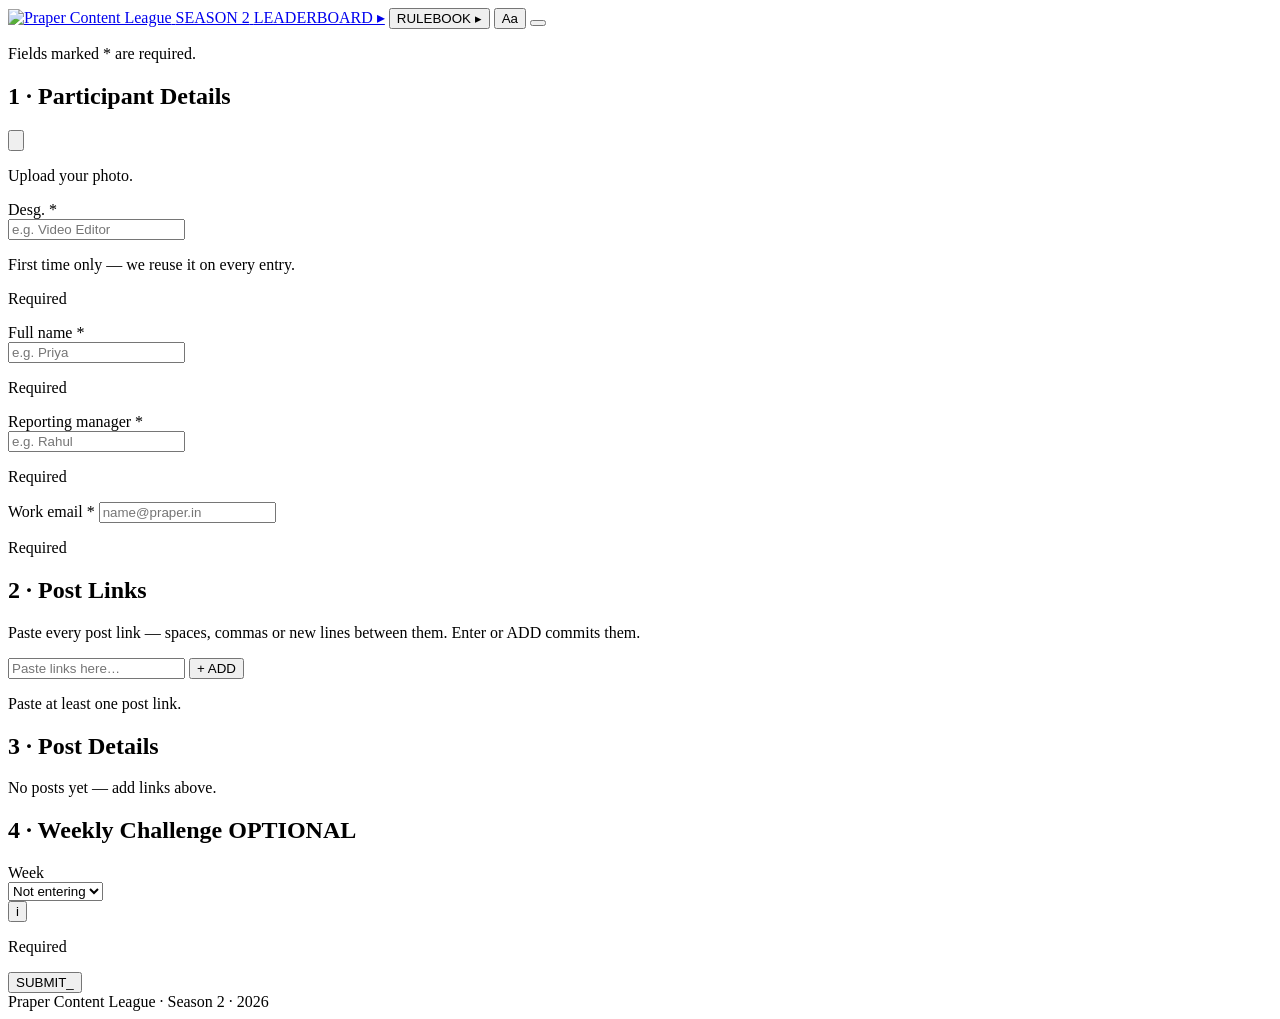
==== index.html @ bd3fcca6 "END-GAME REWIRE: flip back to the ORIGINAL project's deployment (AKfycbxdY0N…). Live probes settled " ====
<!DOCTYPE html>
<html lang="en" data-pcl-theme="light">
<head>
  <meta charset="UTF-8" />
  <meta name="viewport" content="width=device-width, initial-scale=1.0" />
  <title>Praper Content League — Entry Form</title>
  <link rel="icon" type="image/png" href="assets/brand/pcl-logo-web.png" />

  <!-- Apply saved/system theme + reading font BEFORE first paint (no flash) -->
  <script>
    (function () {
      try {
        var saved = localStorage.getItem("pcl_theme");
        var sysDark = window.matchMedia &&
          window.matchMedia("(prefers-color-scheme: dark)").matches;
        document.documentElement.setAttribute(
          "data-pcl-theme", saved || (sysDark ? "dark" : "light"));
        // "sf" = SF Pro / system sans (default) · "og" = the OG arcade faces
        // (Press Start 2P + Silkscreen headings, plain sans data). Legacy
        // stored values ("vt"/"px") map onto "og" so nobody loses their pick.
        var font = "sf";
        try {
          font = localStorage.getItem("pcl_font") || "sf";
          if (font !== "sf") font = "og";
        } catch (e) { /* ok */ }
        document.documentElement.setAttribute("data-pcl-font", font);
      } catch (e) { /* keep defaults */ }
    })();
  </script>

  <!-- PCL custom form engine — no form framework. js/app.js renders the
       chips, post rows and lightbox into this markup. -->
  <link rel="stylesheet" href="css/theme.css" />
</head>
<body>
  <!-- Arcade marquee: the PCL logo's native dark band, both themes.
       Minimal by design: logo (click = back to the form) + SEASON 2 tag
       right under it + the two portal links + the toggles. -->
  <div class="pcl-marquee">
    <header class="pcl-header">
      <a class="pcl-header-brand" href="#pclForm"
         aria-label="Praper Content League — back to the entry form"
         title="Back to the entry form">
        <img class="pcl-logo" src="assets/brand/pcl-logo-web.png"
             alt="Praper Content League" />
        <span class="pcl-season">SEASON 2</span>
      </a>
      <span class="pcl-board-links">
        <a class="pcl-board-link" href="leaderboard.html">LEADERBOARD &#9656;</a>
        <button type="button" class="pcl-board-link pcl-board-link--btn"
                id="pclRulebookBtn">RULEBOOK &#9656;</button>
      </span>
      <button id="pclFontToggle" class="pcl-toggle pcl-toggle--font" type="button"
              aria-label="Toggle OG arcade font" title="Toggle OG arcade font"
              aria-pressed="false">
        <span class="pcl-font-glyph" aria-hidden="true">Aa</span>
      </button>
      <button id="pclThemeToggle" class="pcl-toggle" type="button"
              aria-label="Toggle light / dark theme" title="Toggle theme">
        <span class="pcl-px-icon pcl-px-sun" aria-hidden="true"></span>
        <span class="pcl-px-icon pcl-px-moon" aria-hidden="true"></span>
      </button>
    </header>
  </div>

  <main class="pcl-main">
    <form id="pclForm" class="pcl-form" novalidate autocomplete="off">
      <p class="pcl-form-note">Fields marked <span class="pcl-req-star">*</span> are required.</p>

      <!-- EMPLOYEE SIGN-IN CARD REMOVED — the form is open: any
             @praper.in work email typed in Participant Details below ties
             the entry to its owner (the backend re-checks the domain).
             The dormant sign-in engine still lives in js/app.js; restore
             that section there to turn Google sign-in back on. -->

      <!-- 1 · PLAYER DETAILS — the photo is a circular avatar INLINE with the
             name fields, one row (mobile: avatar moves above them, centred).
             READY/alt text share one small caption line under the row. -->
      <section class="pcl-panel">
        <h2 class="pcl-panel-title">1 &middot; Participant Details</h2>
        <div class="pcl-playergrid">
          <div class="pcl-field pcl-photofield" data-field="playerPhoto">
            <button type="button" class="pcl-photo-tile" id="photoBtn"
                    aria-label="Upload your player photo"
                    title="Upload your player photo">
              <span class="pcl-px-folder" id="photoFolderIcon" aria-hidden="true"
              ><svg class="pcl-folder-ico" viewBox="0 0 16 13" shape-rendering="crispEdges"
                    role="img" aria-hidden="true">
                <rect x="1" y="0" width="6" height="2" fill="#e8a200"/>
                <rect x="1" y="2" width="14" height="10" fill="#f5b81e"/>
                <rect x="1" y="2" width="14" height="1" fill="#ffd76b"/>
                <polygon points="4,5 15,5 13,11 2,11" fill="#fffdf6"/>
                <polygon points="2,5 16,5 13.5,12 0,12" fill="#ffd042"/>
                <polygon points="2,5 16,5 15.7,6.2 2.3,6.2" fill="#ffe28a"/>
              </svg></span>
              <span class="pcl-photothumb" id="photoThumb" hidden>
                <img id="photoThumbImg" alt="Player photo" />
              </span>
            </button>
            <span class="pcl-vbadge-slot" id="photoVerifyBadge" hidden
                  aria-live="polite"></span>
            <button type="button" class="pcl-expand" id="photoExpand" hidden
                    aria-label="Expand photo" title="Expand photo">
              <svg viewBox="0 0 16 16" aria-hidden="true" fill="none"
                   stroke="currentColor" stroke-width="2" stroke-linecap="round">
                <circle cx="6.8" cy="6.8" r="4.2"/>
                <line x1="10.2" y1="10.2" x2="14" y2="14"/>
              </svg>
            </button>
            <p class="pcl-err" id="photoErr">Upload your photo.</p>
          </div>
          <div class="pcl-field" data-field="playerDesig">
            <label class="pcl-label" for="playerDesig">Desg. <span class="pcl-req-star">*</span></label>
            <div class="pcl-acwrap">
              <input class="pcl-input" id="playerDesig" name="playerDesig"
                     type="text" placeholder="e.g. Video Editor" autocomplete="off"
                     role="combobox" aria-expanded="false"
                     aria-autocomplete="list" aria-controls="desigAc" />
              <div class="pcl-ac" id="desigAc" role="listbox" hidden></div>
            </div>
            <p class="pcl-hint pcl-desig-hint">First time only — we reuse it on every entry.</p>
            <p class="pcl-err">Required</p>
          </div>
          <div class="pcl-field" data-field="fullName">
            <label class="pcl-label" for="fullName">Full name <span class="pcl-req-star">*</span></label>
            <div class="pcl-namewrap" id="nameWrap">
              <span class="pcl-desig-capsule" id="desigCapsule" hidden></span>
              <input class="pcl-input pcl-nameinput" id="fullName" name="fullName"
                     type="text" placeholder="e.g. Priya" />
            </div>
            <p class="pcl-err">Required</p>
          </div>
          <p class="pcl-namehint" id="pclNameHint" hidden></p>
          <div class="pcl-field" data-field="reportingManager">
            <label class="pcl-label" for="reportingManager">Reporting manager <span class="pcl-req-star">*</span></label>
            <div class="pcl-acwrap">
              <input class="pcl-input" id="reportingManager" name="reportingManager"
                     type="text" placeholder="e.g. Rahul" autocomplete="off"
                     role="combobox" aria-expanded="false"
                     aria-autocomplete="list" aria-controls="managerAc" />
              <div class="pcl-ac" id="managerAc" role="listbox" hidden></div>
            </div>
            <p class="pcl-err">Required</p>
          </div>
          <div class="pcl-field" data-field="playerEmail">
            <label class="pcl-label" for="playerEmail">Work email <span class="pcl-req-star">*</span></label>
            <input class="pcl-input" id="playerEmail" name="playerEmail"
                   type="email" placeholder="name@praper.in" autocomplete="email"
                   spellcheck="false" />
            <p class="pcl-err">Required</p>
          </div>
          <p class="pcl-photo-caption"><span class="pcl-photostate" id="photoState"
              hidden></span><span class="pcl-photo-alt" id="photoAlt" hidden></span></p>
        </div>
      </section>

      <!-- 2 · POST LINKS — paste many, they become chips -->
      <section class="pcl-panel">
        <h2 class="pcl-panel-title">2 &middot; Post Links</h2>
        <p class="pcl-hint">Paste every post link — spaces, commas or new lines between them. Enter or ADD commits them.</p>
        <div class="pcl-field" data-field="postLinks">
          <div class="pcl-chipbox" id="chipBox">
            <span class="pcl-chips" id="chipList"></span>
            <input id="linkInput" class="pcl-chipinput" type="text"
                   placeholder="Paste links here…"
                   aria-label="Paste post links, separated by spaces, commas or new lines" />
            <button type="button" id="addLinksBtn" class="pcl-addbtn">+ ADD</button>
          </div>
          <p class="pcl-err" id="linksErr">Paste at least one post link.</p>
        </div>
      </section>

      <!-- 3 · POST DETAILS — one row per link · EDIT / VIEW modes -->
      <section class="pcl-panel">
        <div class="pcl-details-head">
          <h2 class="pcl-panel-title">3 &middot; Post Details</h2>
          <span class="pcl-count" id="postCount" hidden>0 POSTS</span>
          <div class="pcl-viewtoggle" id="viewToggle" hidden>
            <button type="button" class="pcl-vbtn is-active" data-mode="edit">EDIT</button>
            <button type="button" class="pcl-vbtn" data-mode="view">VIEW</button>
          </div>
        </div>
        <div id="postRows"></div>
        <p class="pcl-empty" id="postEmpty">No posts yet — add links above.</p>
      </section>

      <!-- 4 · WEEKLY CHALLENGE (optional) -->
      <section class="pcl-panel">
        <h2 class="pcl-panel-title">4 &middot; Weekly Challenge <span class="pcl-opt">OPTIONAL</span></h2>
        <div class="pcl-field" data-field="challengeWeek">
          <label class="pcl-label" for="challengeWeek">Week</label>
          <div class="pcl-weekrow">
            <div class="pcl-selectwrap">
              <select class="pcl-input pcl-select" id="challengeWeek">
                <option value="">Not entering</option>
              </select>
              <span class="pcl-chevron" aria-hidden="true"></span>
            </div>
            <button type="button" class="pcl-infobtn" id="weekInfoBtn"
                    aria-label="About the weekly challenges"
                    title="About the weekly challenges">i</button>
          </div>
          <p class="pcl-err">Required</p>
        </div>
        <div class="pcl-field" data-field="challengeUrl" hidden>
          <label class="pcl-label" for="challengeUrl">Challenge link</label>
          <input class="pcl-input" id="challengeUrl" type="text" placeholder="https://…" />
          <p class="pcl-err">Enter a valid link.</p>
        </div>
        <div class="pcl-field" data-field="additionalNotes" hidden>
          <label class="pcl-label" for="additionalNotes">Notes</label>
          <textarea class="pcl-input pcl-textarea" id="additionalNotes"
                    rows="2" placeholder="Optional…"></textarea>
        </div>
      </section>

      <!-- submit -->
      <div class="pcl-submitbar">
        <button type="submit" id="pclSubmit" class="pcl-btn pcl-btn--primary">
          <span class="pcl-px-play" aria-hidden="true"></span>SUBMIT<span class="pcl-blink" aria-hidden="true">_</span>
        </button>
        <span class="pcl-savestate" id="pclSaveState" role="status" hidden></span>
      </div>
    </form>

    <!-- shown after a successful submission -->
    <div id="pclDone" class="pcl-done" hidden>
      <div class="pcl-done-stars" aria-hidden="true">&#9733;&#9733;&#9733;</div>
      <h3>ENTRY LOGGED!</h3>
      <p class="pcl-done-sub">Points Queued</p>
      <div class="pcl-done-note">Thanks, participant — your entry is in the
        ledger and your points are queued for verification. See you next time!
        Keep creating.</div>
    </div>
  </main>

  <footer class="pcl-footer">
    Praper Content League &middot; Season 2 &middot; <span id="pclDate">2026</span>
  </footer>

  <!-- floating screenshot viewer (EDIT/VIEW photo buttons open this) -->
  <div class="pcl-lightbox" id="pclLightbox" hidden role="dialog" aria-modal="true"
       aria-label="Screenshot preview">
    <div class="pcl-lb-back" data-act="close"></div>
    <figure class="pcl-lb-card">
      <button type="button" class="pcl-lb-nav pcl-lb-prev" data-act="prev">
        <span class="pcl-px-arr pcl-px-arr--left" aria-hidden="true"></span>PREV
      </button>
      <div class="pcl-lb-stage">
        <img id="pclLbImg" class="pcl-lb-img" alt="Analytics screenshot" />
        <p class="pcl-lb-line" id="pclLbLine"></p>
        <div class="pcl-lb-strip" id="pclLbStrip"></div>
      </div>
      <button type="button" class="pcl-lb-nav pcl-lb-next" data-act="next">
        NEXT<span class="pcl-px-arr" aria-hidden="true"></span>
      </button>
      <button type="button" class="pcl-lb-close" data-act="close" aria-label="Close preview">
        <span class="pcl-px-x" aria-hidden="true"></span>
      </button>
    </figure>
  </div>

  <!-- shared screenshot picker (per-post buttons target it) -->
  <input type="file" id="shotInput" hidden />
  <!-- player photo picker -->
  <input type="file" id="photoInput" hidden />

  <!-- generic themed modal (weekly challenge info + rulebook) -->
  <div class="pcl-modal" id="pclModal" hidden role="dialog" aria-modal="true"
       aria-label="Information">
    <div class="pcl-lb-back" data-act="close"></div>
    <div class="pcl-modal-card">
      <button type="button" class="pcl-lb-close" data-act="close" aria-label="Close">
        <span class="pcl-px-x" aria-hidden="true"></span>
      </button>
      <div class="pcl-modal-body" id="pclModalBody"></div>
    </div>
  </div>

  <!-- photo cropper — square frame, drag to position, zoom to fit -->
  <div class="pcl-modal pcl-crop" id="pclCrop" hidden role="dialog" aria-modal="true"
       aria-label="Crop your photo">
    <div class="pcl-lb-back" data-act="cancel"></div>
    <div class="pcl-crop-card">
      <button type="button" class="pcl-lb-close" data-act="cancel" aria-label="Close">
        <span class="pcl-px-x" aria-hidden="true"></span>
      </button>
      <h3 class="pcl-modal-title">CROP YOUR PHOTO</h3>
      <p class="pcl-modal-sub">Drag to position · zoom to frame your face</p>
      <div class="pcl-crop-stage" id="cropStage">
        <canvas id="cropCanvas" width="640" height="640"></canvas>
      </div>
      <div class="pcl-crop-tools">
        <button type="button" class="pcl-abtn" data-act="zoomout"
                aria-label="Zoom out">&minus;</button>
        <input type="range" id="cropZoom" class="pcl-crop-zoom" min="100" max="400"
               value="100" aria-label="Zoom" />
        <button type="button" class="pcl-abtn" data-act="zoomin"
                aria-label="Zoom in">+</button>
      </div>
      <div class="pcl-crop-actions">
        <button type="button" class="pcl-abtn" data-act="cancel">CANCEL</button>
        <button type="button" class="pcl-btn pcl-btn--primary" data-act="apply">
          <span class="pcl-px-play" aria-hidden="true"></span>CROP &amp; USE
        </button>
      </div>
    </div>
  </div>

  <script src="js/gas-endpoint.js?v=20261026b"></script>
  <script src="js/app.js"></script>
</body>
</html>
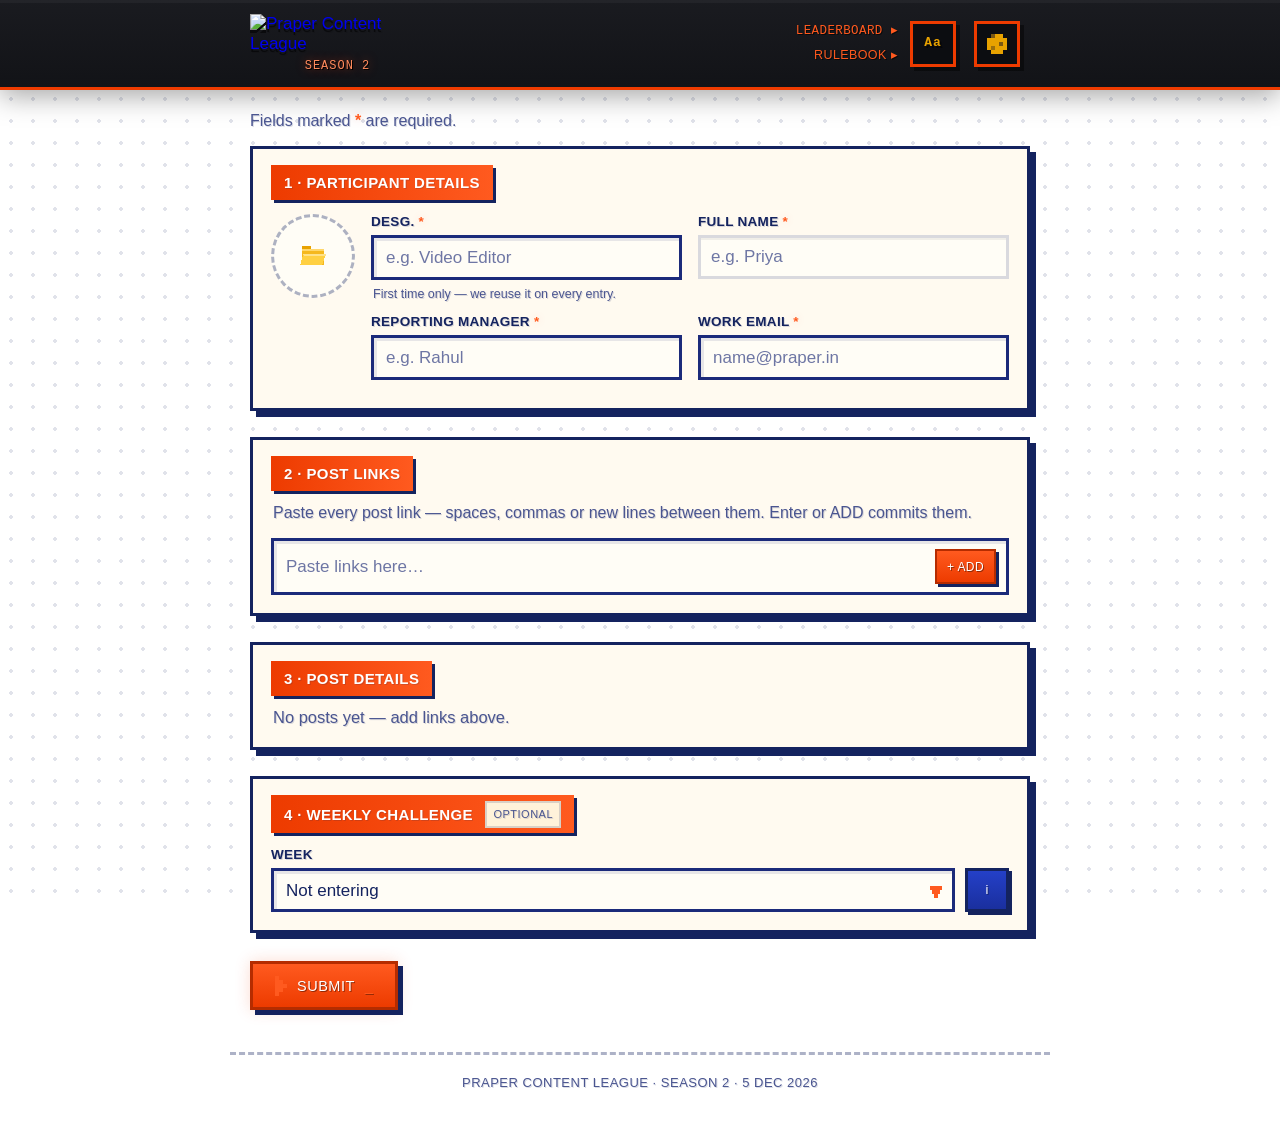
==== commit e712b58a: "Round 37: default weekly deadline moves Mon 11:00 → Tue 18:00 IST + the Control Room can reopen any " ====
--- a/index.html
+++ b/index.html
@@ -307,7 +307,7 @@
     </div>
   </div>
 
-  <script src="js/gas-endpoint.js?v=20261026b"></script>
+  <script src="js/gas-endpoint.js?v=20261027c"></script>
   <script src="js/app.js"></script>
 </body>
 </html>
--- a/css/theme.css
+++ b/css/theme.css
@@ -0,0 +1,2667 @@
+/* ============================================================================
+   PCL PIXEL ARCADE THEME — "PRAPER CONTENT LEAGUE: SUBMISSION TERMINAL"
+   ----------------------------------------------------------------------------
+   Direction (per user): no cover image, no soft/kiddish look. A full PIXEL
+   design system around the PCL brand DNA:
+     · Orange  #ed3b00  (leaderboard bars)        → primary / glow
+     · Deep royal-blue family (logo blue banner,
+       leaderboard background)                    → backgrounds
+     · Pixel fonts: Press Start 2P (arcade display),
+       Silkscreen (titles/labels), Pixelify Sans (body)
+     · Pixelated inputs, buttons, chips, icons
+       (square corners, hard offset shadows, stepped glyphs)
+     · Dark mode  = "MIDNIGHT ARCADE"  (royal-blue night + neon orange glow)
+     · Light mode = "SUNSET CABINET"   (warm cream + royal navy, no bland white)
+   Theme switch: <html data-pcl-theme="light|dark"> (see js/app.js).
+
+   The form UI is PCL-custom (no form framework): panels, retro-well inputs,
+   link chips, post rows (EDIT/VIEW), screenshot lightbox. Error model per
+   spec: missing field → red border + shadow + small "Required" below, back
+   to navy the moment data is entered. Link errors → red chips with the
+   reason on hover (amber `.is-status` reserved for the future link-liveness
+   check).
+   ========================================================================== */
+
+/* ---- Pixel fonts (vendored) ------------------------------------------------ */
+@font-face {
+  font-family: "Press Start 2P";
+  font-style: normal;
+  font-weight: 400;
+  font-display: swap;
+  src: url("../fonts/press-start-2p-400.woff2") format("woff2");
+}
+@font-face {
+  font-family: "Pixelify Sans";
+  font-style: normal;
+  font-weight: 400 700; /* variable font */
+  font-display: swap;
+  src: url("../fonts/pixelify-sans-var.woff2") format("woff2");
+}
+@font-face {
+  font-family: "Silkscreen";
+  font-style: normal;
+  font-weight: 400;
+  font-display: swap;
+  src: url("../fonts/silkscreen-400.woff2") format("woff2");
+}
+@font-face {
+  font-family: "Silkscreen";
+  font-style: normal;
+  font-weight: 700;
+  font-display: swap;
+  src: url("../fonts/silkscreen-700.woff2") format("woff2");
+}
+@font-face {
+  font-family: "VT323";
+  font-style: normal;
+  font-weight: 400;
+  font-display: swap;
+  src: url("../fonts/VT323-Regular.ttf") format("truetype");
+}
+
+/* ---- Brand tokens: LIGHT — "SUNSET CABINET" -------------------------------- */
+:root,
+html[data-pcl-theme="light"] {
+  --pcl-font-display: var(--pcl-font-sans);
+  --pcl-font-title: var(--pcl-font-sans);
+  --pcl-font-body: var(--pcl-font-sans);
+
+  --pcl-bg-1: #fff3dc;
+  --pcl-bg-2: #ffe7bd;
+  --pcl-dot: rgba(20, 35, 95, 0.13);
+  --pcl-orb-1: rgba(237, 59, 0, 0.13);
+  --pcl-orb-2: rgba(36, 64, 200, 0.10);
+
+  /* header band: deep royal indigo — same family as the panel borders and
+     hard shadows (#14235f), so it complements the cream body + orange bars
+     instead of cutting them with a pure black stripe */
+  --pcl-marquee-bg: #1a1b20;
+  --pcl-marquee-bg-2: #121317;
+  --pcl-marquee-deep: #0c0d11;
+  --pcl-marquee-text: #c9cdd8;
+  --pcl-marquee-accent: #ff8a5c;
+
+  --pcl-surface: #fffaf0;
+  --pcl-surface-2: #fff2da;
+  --pcl-surface-3: #ffe6bd;
+  --pcl-input-bg: #fffdf6;
+
+  --pcl-text: #14235f;          /* leaderboard royal navy */
+  --pcl-muted: #4a5590;         /* readable grey-navy on cream */
+  --pcl-primary: #ed3b00;       /* PCL orange (user spec) */
+  --pcl-primary-hi: #ff5a1f;
+  --pcl-primary-deep: #b52c00;
+  --pcl-secondary: #2440c8;     /* royal blue */
+  --pcl-cyan: #0d9dd6;
+  --pcl-gold: #e8a200;
+  --pcl-on-primary: #ffffff;
+
+  --pcl-input-border: #1b2a7a;  /* hard navy borders, light mode */
+  --pcl-panel-border: #14235f;
+  --pcl-line: rgba(20, 35, 95, 0.35);
+  --pcl-line-soft: rgba(20, 35, 95, 0.16);
+
+  --pcl-hard: #14235f;          /* hard offset shadow color */
+  --pcl-glow: rgba(237, 59, 0, 0.35);
+  --pcl-glow-soft: rgba(237, 59, 0, 0.18);
+  --pcl-focus-ring: rgba(237, 59, 0, 0.30);
+  --pcl-inset: rgba(20, 35, 95, 0.10);
+  --pcl-error: #d81b4e;
+  --pcl-error-soft: rgba(216, 27, 78, 0.40);
+  --pcl-status: #b97900;        /* reserved: link-liveness warnings */
+  --pcl-scan: transparent;      /* no scanlines in light mode */
+
+  color-scheme: light;
+}
+
+/* ---- Brand tokens: DARK — "MIDNIGHT ARCADE" -------------------------------- */
+html[data-pcl-theme="dark"] {
+  --pcl-bg-1: #04052e;
+  --pcl-bg-2: #0a0f56;
+  --pcl-bg-3: #130b45;
+  --pcl-dot: rgba(96, 116, 255, 0.16);
+  --pcl-orb-1: rgba(237, 59, 0, 0.17);
+  --pcl-orb-2: rgba(59, 110, 255, 0.20);
+
+  --pcl-marquee-bg: #131418;
+  --pcl-marquee-bg-2: #0b0c0f;
+  --pcl-marquee-deep: #060709;
+  --pcl-marquee-text: #c9cdd8;
+  --pcl-marquee-accent: #ff8a5c;
+
+  --pcl-surface: #0e1348;
+  --pcl-surface-2: #131a5e;
+  --pcl-surface-3: #182170;
+  --pcl-input-bg: #0a0f3e;
+
+  --pcl-text: #eef0ff;
+  --pcl-muted: #c9cfff;         /* bright periwinkle — readable at night */
+  --pcl-primary: #ed3b00;
+  --pcl-primary-hi: #ff5a1f;
+  --pcl-primary-deep: #8f2400;
+  --pcl-secondary: #4d74ff;
+  --pcl-cyan: #35d6ff;
+  --pcl-gold: #ffd21e;
+  --pcl-on-primary: #ffffff;
+
+  --pcl-input-border: #33409f;
+  --pcl-panel-border: #2a35a8;
+  --pcl-line: rgba(140, 155, 255, 0.38);
+  --pcl-line-soft: rgba(140, 155, 255, 0.18);
+
+  --pcl-hard: #02020d;
+  --pcl-glow: rgba(237, 59, 0, 0.50);
+  --pcl-glow-soft: rgba(237, 59, 0, 0.26);
+  --pcl-focus-ring: rgba(237, 59, 0, 0.38);
+  --pcl-inset: rgba(0, 0, 0, 0.32);
+  --pcl-error: #ff4d6f;
+  --pcl-error-soft: rgba(255, 77, 111, 0.42);
+  --pcl-status: #ffd21e;
+  --pcl-scan: transparent;      /* no scanlines: banded lines read as
+                                   background seams/repeats on dark gradients */
+
+  color-scheme: dark;
+}
+
+/* ---- Reading-font toggle (html[data-pcl-font]) ----------------------------
+   "sf" = SF Pro everywhere — the DEFAULT on all three portals (form,
+          leaderboard, Control Room), titles and headers included. SF Pro is
+          Apple-licensed, so the stack hands off gracefully: real SF Pro on
+          Apple devices, Segoe UI / Roboto (its visual siblings) elsewhere.
+          Zero download, always crisp.
+   "og" = the OG arcade faces — Press Start 2P (display) + Silkscreen
+          (titles/labels), ONE Aa tap away on every portal. Numbers, body
+          copy and other hard-to-read metrics keep the simple basic sans
+          (per spec: pixel identity on the skeleton, readability on data).
+   Set BEFORE first paint by the inline head script (localStorage
+   "pcl_font"; legacy "vt"/"px" values map onto "og"). */
+:root {
+  --pcl-font-sans: -apple-system, BlinkMacSystemFont, "SF Pro Text",
+    "SF Pro Display", "Segoe UI", Roboto, "Helvetica Neue", Arial, sans-serif;
+}
+:root,
+html[data-pcl-font="sf"] {
+  --pcl-font-display: var(--pcl-font-sans);
+  --pcl-font-title: var(--pcl-font-sans);
+  --pcl-font-body: var(--pcl-font-sans);
+}
+html[data-pcl-font="og"] {
+  --pcl-font-display: "Press Start 2P", "Silkscreen", monospace;
+  --pcl-font-title: "Silkscreen", "Press Start 2P", monospace;
+  --pcl-font-body: var(--pcl-font-sans);
+}
+/* SF Pro reading mode: a step THICKER than the pixel faces needed — weight
+   500 on copy + a small SOLID drop shadow so the crisp sans sits inside the
+   pixel design (the og faces keep their own ink and shadows). */
+:root { --pcl-sf-shadow: rgba(20, 35, 95, 0.16); }
+html[data-pcl-theme="dark"] { --pcl-sf-shadow: rgba(2, 4, 20, 0.55); }
+body {
+  font-weight: 500;
+  text-shadow: 1px 1px 0 var(--pcl-sf-shadow);
+}
+.pcl-input,
+.pcl-chipinput { font-weight: 500; }
+.pcl-input::placeholder,
+.pcl-chipinput::placeholder { font-weight: 400; }
+
+/* ---- Page shell ------------------------------------------------------------- */
+* { box-sizing: border-box; }
+
+/* author display values must never resurrect [hidden] elements
+   (e.g. .pcl-viewtoggle is display:flex but starts hidden) */
+[hidden] { display: none !important; }
+
+/* NOTE: html must NOT get a fixed height (e.g. height:100%). The body's
+   background propagates to the document canvas and positions against the
+   HTML box — a 100%-tall html made every gradient layer TILE once per
+   viewport height, showing seam lines + repeated glow orbs (visible in
+   dark mode, invisible in light). Auto height → one seamless painting. */
+html { height: auto; }
+
+body {
+  margin: 0;
+  min-height: 100vh;
+  display: flex;
+  flex-direction: column;
+  font-family: var(--pcl-font-body);
+  font-size: 17px;
+  color: var(--pcl-text);
+  background-color: var(--pcl-bg-3);   /* seamless continuation past gradient */
+  background:
+    radial-gradient(1000px 480px at 12% -6%, var(--pcl-orb-1), transparent 62%),
+    radial-gradient(900px 520px at 96% 30%, var(--pcl-orb-2), transparent 60%),
+    linear-gradient(180deg, var(--pcl-bg-1) 0%, var(--pcl-bg-2) 58%, var(--pcl-bg-3) 100%);
+  background-repeat: no-repeat;
+  transition: background 0.25s steps(4), color 0.25s steps(4);
+}
+
+/* pixel-dot grid + CRT scanlines, fixed layer */
+body::before {
+  content: "";
+  position: fixed;
+  inset: 0;
+  z-index: 0;
+  pointer-events: none;
+  background-image:
+    radial-gradient(circle, var(--pcl-dot) 1.6px, transparent 1.8px),
+    repeating-linear-gradient(0deg, var(--pcl-scan) 0 1px, transparent 1px 4px);
+  background-size: 22px 22px, auto;
+}
+
+::selection { background: var(--pcl-primary); color: #fff; }
+
+/* pixel scrollbar (WebKit) */
+::-webkit-scrollbar { width: 12px; height: 12px; }
+::-webkit-scrollbar-track { background: var(--pcl-surface-3); }
+::-webkit-scrollbar-thumb {
+  background: var(--pcl-primary);
+  border: 3px solid var(--pcl-surface-3);
+}
+::-webkit-scrollbar-thumb:hover { background: var(--pcl-primary-hi); }
+
+.pcl-marquee,
+.pcl-header,
+.pcl-main,
+.pcl-footer { position: relative; z-index: 1; }
+
+/* ---- Arcade marquee header (neutral graphite band on BOTH themes) --------
+   The user rejected the royal-indigo band (and pure black was only "a little
+   better"): this is a near-black graphite with an orange edge — the logo's
+   native band stays intact and the orange border carries the brand. */
+.pcl-marquee {
+  background: linear-gradient(180deg, var(--pcl-marquee-bg), var(--pcl-marquee-bg-2));
+  border-bottom: 3px solid var(--pcl-primary);
+  box-shadow:
+    0 3px 0 rgba(255, 255, 255, 0.04) inset,
+    0 6px 26px rgba(0, 0, 0, 0.35);
+}
+
+.pcl-header {
+  max-width: 820px;
+  margin: 0 auto;
+  padding: 14px 20px;
+  display: flex;
+  align-items: center;
+  gap: 18px;
+}
+
+/* the brand is a LINK on every portal: click the logo → back to the form */
+.pcl-header-brand {
+  flex: 0 0 auto;
+  display: flex;
+  flex-direction: column;
+  align-items: center;
+  gap: 5px;
+  text-decoration: none;
+}
+
+.pcl-logo {
+  display: block;
+  width: 172px;
+  height: auto;
+  image-rendering: auto; /* grunge brand art — keep smooth, it sits in the marquee */
+  filter: drop-shadow(0 3px 0 rgba(0, 0, 0, 0.55));
+  flex: 0 0 auto;
+}
+
+/* SEASON 2 — a tiny stylish tag RIGHT BELOW the logo (user spec: 7–8px,
+   a face that fits the pixel logo). Silkscreen is the logo's own family. */
+.pcl-season {
+  font-family: "Silkscreen", "Press Start 2P", monospace;
+  font-size: 7.5px;
+  letter-spacing: 3px;
+  text-indent: 3px;           /* optically re-centres the letter-spaced caps */
+  color: #ff8a5c;
+  text-shadow: 1px 1px 0 #000, 0 0 10px rgba(237, 59, 0, 0.55);
+  margin: 0;
+  white-space: nowrap;
+  transition: color 0.12s steps(2);
+}
+.pcl-header-brand:hover .pcl-season { color: #fff; }
+
+.pcl-marquee-divider {
+  width: 3px;
+  align-self: stretch;
+  background: var(--pcl-primary);
+  box-shadow: 3px 0 0 rgba(255, 90, 31, 0.35);
+  flex: 0 0 auto;
+}
+
+.pcl-header-text { flex: 1; min-width: 0; }
+
+/* SEASON 2 tag is styled above (under the logo). The old kicker/insert
+   rows are gone from the header — the marquee is deliberately minimal. */
+.pcl-header-text .pcl-kicker,
+.pcl-header-text .pcl-insert,
+.pcl-header-text { font-size: inherit; }
+.pcl-header-text { flex: 1; min-width: 0; }
+
+/* pixel "insert" play glyph — points RIGHT (▶), towards the entry drop */
+.pcl-px-play {
+  position: relative;
+  width: 12px;
+  height: 12px;
+  flex: 0 0 auto;
+}
+.pcl-px-play::before {
+  content: "";
+  position: absolute;
+  left: 8px;
+  top: 4px;
+  width: 4px;
+  height: 4px;
+  background: var(--pcl-primary-hi);
+  box-shadow:
+    -8px -8px 0 var(--pcl-primary-hi),
+    -8px -4px 0 var(--pcl-primary-hi),
+    -8px 0 0 var(--pcl-primary-hi),
+    -8px 4px 0 var(--pcl-primary-hi),
+    -8px 8px 0 var(--pcl-primary-hi),
+    -4px -4px 0 var(--pcl-primary-hi),
+    -4px 0 0 var(--pcl-primary-hi),
+    -4px 4px 0 var(--pcl-primary-hi),
+    0 0 0 var(--pcl-primary-hi);
+}
+
+/* blinking "continue" cursor */
+.pcl-blink {
+  color: var(--pcl-primary-hi);
+  animation: pclBlink 1.1s steps(1) infinite;
+}
+@keyframes pclBlink {
+  0%, 55% { opacity: 1; }
+  56%, 100% { opacity: 0; }
+}
+
+/* pixel theme toggle — kept a step inside the header edge so the right
+   side doesn't read as congested against the marquee border */
+.pcl-toggle {
+  flex: 0 0 auto;
+  margin-right: 10px;
+  width: 46px;
+  height: 46px;
+  display: grid;
+  place-items: center;
+  cursor: pointer;
+  border: 3px solid var(--pcl-primary);
+  background: var(--pcl-marquee-deep);
+  color: var(--pcl-gold);
+  box-shadow: 4px 4px 0 rgba(0, 0, 0, 0.45);
+  transition: transform 0.06s steps(2), box-shadow 0.06s steps(2);
+}
+.pcl-toggle:hover {
+  transform: translate(-1px, -1px);
+  box-shadow: 5px 5px 0 rgba(0, 0, 0, 0.65), 0 0 14px var(--pcl-glow);
+}
+.pcl-toggle:active {
+  transform: translate(3px, 3px);
+  box-shadow: 1px 1px 0 rgba(0, 0, 0, 0.65);
+}
+.pcl-toggle:focus-visible {
+  outline: 2px solid var(--pcl-cyan);
+  outline-offset: 2px;
+}
+
+.pcl-px-icon { position: relative; width: 20px; height: 20px; }
+.pcl-px-icon::before {
+  content: "";
+  position: absolute;
+  width: 4px;
+  height: 4px;
+  background: currentColor;
+}
+
+/* pixel sun: 3x3 core + rays */
+.pcl-px-sun::before {
+  left: 8px; top: 8px;
+  box-shadow:
+    -4px 0 0 currentColor, 4px 0 0 currentColor, 0 -4px 0 currentColor,
+    0 4px 0 currentColor,
+    -8px -8px 0 currentColor, 8px -8px 0 currentColor,
+    -8px 8px 0 currentColor, 8px 8px 0 currentColor,
+    0 -8px 0 currentColor, 0 8px 0 currentColor,
+    -8px 0 0 currentColor, 8px 0 0 currentColor;
+}
+
+/* pixel moon: FULL round disc with craters */
+.pcl-px-moon::before {
+  left: 8px; top: 8px;
+  box-shadow:
+    -4px -8px 0 currentColor, 0 -8px 0 currentColor, 4px -8px 0 currentColor,
+    -8px -4px 0 currentColor, -4px -4px 0 currentColor, 0 -4px 0 currentColor,
+    4px -4px 0 currentColor, 8px -4px 0 currentColor,
+    -8px 0 0 currentColor, -4px 0 0 currentColor, 4px 0 0 currentColor,
+    8px 0 0 currentColor,
+    -8px 4px 0 currentColor, -4px 4px 0 currentColor, 0 4px 0 currentColor,
+    4px 4px 0 currentColor, 8px 4px 0 currentColor,
+    -4px 8px 0 currentColor, 0 8px 0 currentColor, 4px 8px 0 currentColor;
+}
+.pcl-px-moon::after {
+  content: "";
+  position: absolute;
+  left: 4px; top: 0;
+  width: 4px;
+  height: 4px;
+  background: rgba(16, 16, 36, 0.5);
+  box-shadow:
+    8px 8px 0 rgba(16, 16, 36, 0.5),
+    0 12px 0 rgba(16, 16, 36, 0.35);
+}
+
+.pcl-toggle .pcl-px-sun { display: none; }
+.pcl-toggle .pcl-px-moon { display: block; }
+html[data-pcl-theme="dark"] .pcl-toggle .pcl-px-sun { display: block; }
+html[data-pcl-theme="dark"] .pcl-toggle .pcl-px-moon { display: none; }
+
+/* ---- Main stage -------------------------------------------------------------- */
+.pcl-main {
+  flex: 1;
+  width: 100%;
+  max-width: 820px;
+  margin: 0 auto;
+  padding: 22px 20px 34px;
+}
+
+/* ---- Footer ------------------------------------------------------------------- */
+.pcl-footer {
+  max-width: 820px;
+  width: 100%;
+  margin: 0 auto;
+  padding: 16px 20px 28px;
+  font-family: var(--pcl-font-title);
+  font-weight: 400;
+  font-size: 12px;
+  letter-spacing: 1.6px;
+  line-height: 1.9;
+  color: var(--pcl-muted);
+  text-align: center;
+  text-transform: uppercase;
+  border-top: 3px dashed var(--pcl-line);
+}
+
+/* ============================================================================
+   FORM — panels, fields, inputs
+   ========================================================================== */
+.pcl-form-note {
+  font-family: var(--pcl-font-body);
+  font-size: 16px;
+  color: var(--pcl-muted);
+  margin: 0 0 16px;
+}
+
+.pcl-panel {
+  background: var(--pcl-surface);
+  border: 3px solid var(--pcl-panel-border);
+  box-shadow: 6px 6px 0 var(--pcl-hard);
+  padding: 16px 18px 18px;
+  margin: 0 0 26px;
+}
+
+/* panel title as an ORANGE BAR (leaderboard DNA) */
+.pcl-panel-title {
+  display: inline-block;
+  background: linear-gradient(90deg, var(--pcl-primary) 0%, var(--pcl-primary-hi) 100%);
+  color: #fff;
+  font-family: var(--pcl-font-title);
+  font-weight: 700;
+  font-size: 13.5px;
+  letter-spacing: 1px;
+  text-transform: uppercase;
+  line-height: 1.6;
+  padding: 6px 13px 5px;
+  box-shadow: 3px 3px 0 var(--pcl-hard);
+  margin: 0 0 14px;
+}
+
+.pcl-opt {
+  display: inline-block;
+  vertical-align: 2px;
+  margin-left: 8px;
+  font-family: var(--pcl-font-title);
+  font-weight: 400;
+  font-size: 9px;
+  letter-spacing: 1.2px;
+  color: var(--pcl-muted);
+  background: var(--pcl-surface-2);
+  border: 2px solid var(--pcl-line-soft);
+  padding: 3px 6px 2px;
+}
+
+.pcl-hint {
+  font-size: 16px;
+  line-height: 1.55;
+  color: var(--pcl-muted);
+  margin: -4px 2px 12px;
+}
+
+.pcl-grid2 {
+  display: grid;
+  grid-template-columns: 1fr 1fr;
+  gap: 14px;
+}
+
+/* ---- Fields ---------------------------------------------------------------- */
+.pcl-field { min-width: 0; }
+
+.pcl-label {
+  display: block;
+  font-family: var(--pcl-font-title);
+  font-weight: 700;
+  font-size: 12px;
+  letter-spacing: 1px;
+  text-transform: uppercase;
+  color: var(--pcl-text);
+  margin: 0 0 6px;
+}
+
+/* retro well — navy border, inset shade, orange focus glow */
+.pcl-input {
+  display: block;
+  width: 100%;
+  background: var(--pcl-input-bg);
+  border: 3px solid var(--pcl-input-border);
+  border-radius: 0;
+  box-shadow: inset 3px 3px 0 var(--pcl-inset);
+  color: var(--pcl-text);
+  font-family: var(--pcl-font-body);
+  font-size: 17px;
+  padding: 10px 12px 9px;
+  caret-color: var(--pcl-primary);
+  transition: border-color 0.1s steps(2), box-shadow 0.1s steps(2);
+}
+.pcl-input::placeholder {
+  color: var(--pcl-muted);
+  opacity: 0.8;
+}
+.pcl-input:hover { border-color: var(--pcl-primary); }
+.pcl-input:focus {
+  outline: none;
+  border-color: var(--pcl-primary);
+  box-shadow:
+    inset 3px 3px 0 var(--pcl-inset),
+    0 0 0 2px var(--pcl-focus-ring),
+    0 0 14px var(--pcl-glow);
+}
+.pcl-textarea { min-height: 64px; resize: vertical; line-height: 1.5; }
+
+/* select keeps the pixel well + a stepped chevron */
+.pcl-selectwrap { position: relative; }
+.pcl-select {
+  appearance: none;
+  -webkit-appearance: none;
+  padding-right: 38px;
+}
+.pcl-chevron {
+  position: absolute;
+  right: 13px;
+  top: 50%;
+  width: 12px;
+  height: 12px;
+  transform: translateY(-4px);
+  pointer-events: none;
+}
+.pcl-chevron::after {
+  content: "";
+  position: absolute;
+  left: 0;
+  top: 0;
+  width: 4px;
+  height: 4px;
+  background: var(--pcl-primary-hi);
+  box-shadow:
+    4px 0 0 var(--pcl-primary-hi), 8px 0 0 var(--pcl-primary-hi),
+    2px 4px 0 var(--pcl-primary-hi), 6px 4px 0 var(--pcl-primary-hi),
+    4px 8px 0 var(--pcl-primary-hi);
+}
+
+/* ---- Error model ------------------------------------------------------------
+   Missing required input → red border + red shadow + small "Required" under
+   the field; the moment data is entered the navy well returns. */
+.pcl-err {
+  display: none;
+  font-family: var(--pcl-font-title);
+  font-weight: 700;
+  font-size: 11px;
+  letter-spacing: 0.8px;
+  color: var(--pcl-error);
+  margin: 5px 2px 0;
+}
+.pcl-field.is-error .pcl-err,
+.pcl-cell.is-error .pcl-err { display: block; }
+
+/* ---- Auto-count tags (OCR / YouTube) ----------------------------------------
+   The form reads the number itself: YouTube via the official Data API key,
+   screenshots via client-side Tesseract. Tags are machine → human, so they
+   always stay in the readable sans stack (never the OG arcade font). */
+.pcl-sug {
+  display: block;
+  min-height: 0;
+  margin: 4px 2px 0;
+  font-family: var(--pcl-font-sans);
+}
+.pcl-sug:empty { display: none; }
+.pcl-sugtag,
+.pcl-sugchip {
+  display: inline-block;
+  font-family: var(--pcl-font-sans);
+  font-weight: 700;
+  font-size: 10px;
+  line-height: 1;
+  letter-spacing: 0.7px;
+  padding: 4px 7px;
+  border-radius: 4px;
+}
+.pcl-sugtag.is-auto {              /* solid read auto-filled the field */
+  color: #ffffff;
+  background: #1d9e57;             /* the same green as the verified ticks */
+  box-shadow: 2px 2px 0 rgba(20, 35, 95, 0.25);
+}
+.pcl-sugtag.is-ok {                /* typed value agrees with the machine */
+  color: #12633a;
+  background: rgba(29, 158, 87, 0.14);
+  border: 1px solid rgba(29, 158, 87, 0.55);
+}
+.pcl-sugtag.is-work {              /* Tesseract is on it */
+  color: var(--pcl-muted);
+  border: 1px dashed var(--pcl-line);
+  animation: pcl-sug-pulse 1.1s ease-in-out infinite;
+}
+.pcl-sugtag.is-warn {              /* OCR lib blocked / crashed — type it */
+  color: var(--pcl-status);
+  border: 1px dashed var(--pcl-status);
+}
+@keyframes pcl-sug-pulse {
+  0%, 100% { opacity: 1; }
+  50% { opacity: 0.45; }
+}
+.pcl-sugchip {                     /* tap to adopt the machine-read number */
+  cursor: pointer;
+  color: #ffffff;
+  background: var(--pcl-primary);
+  border: 2px solid var(--pcl-primary-deep);
+  box-shadow: 3px 3px 0 rgba(20, 35, 95, 0.3);
+  transition: transform 0.08s ease, box-shadow 0.08s ease;
+}
+.pcl-sugchip:hover { background: var(--pcl-primary-hi); }
+.pcl-sugchip:active {
+  transform: translate(2px, 2px);
+  box-shadow: 1px 1px 0 rgba(20, 35, 95, 0.3);
+}
+html[data-pcl-theme="dark"] .pcl-sugtag.is-ok { color: #4ade9b; }
+html[data-pcl-theme="dark"] .pcl-sugtag.is-warn { color: #ffbf47; }
+html[data-pcl-theme="dark"] .pcl-sugchip { box-shadow: 3px 3px 0 rgba(0, 0, 0, 0.45); }
+.pcl-field.is-error .pcl-input {
+  border-color: var(--pcl-error);
+  box-shadow: 4px 4px 0 var(--pcl-error-soft), 0 0 12px var(--pcl-error-soft);
+}
+.pcl-field.is-error .pcl-input:focus {
+  box-shadow: 4px 4px 0 var(--pcl-error-soft), 0 0 14px var(--pcl-error-soft);
+}
+
+/* ============================================================================
+   POST LINKS — chip box
+   ========================================================================== */
+.pcl-chipbox {
+  display: flex;
+  flex-wrap: wrap;
+  align-items: center;
+  gap: 8px;
+  padding: 8px 10px;
+  min-height: 56px;
+  background: var(--pcl-input-bg);
+  border: 3px solid var(--pcl-input-border);
+  border-radius: 0;
+  box-shadow: inset 3px 3px 0 var(--pcl-inset);
+  transition: border-color 0.1s steps(2), box-shadow 0.1s steps(2);
+  cursor: text;
+}
+.pcl-chipbox:hover { border-color: var(--pcl-primary); }
+.pcl-chipbox:focus-within {
+  border-color: var(--pcl-primary);
+  box-shadow:
+    inset 3px 3px 0 var(--pcl-inset),
+    0 0 0 2px var(--pcl-focus-ring),
+    0 0 14px var(--pcl-glow);
+}
+.pcl-field.is-error .pcl-chipbox {
+  border-color: var(--pcl-error);
+  box-shadow: 4px 4px 0 var(--pcl-error-soft), 0 0 12px var(--pcl-error-soft);
+}
+
+.pcl-chips {
+  display: contents;   /* chips participate in the box's own wrap flow */
+}
+
+.pcl-chip {
+  position: relative;
+  display: inline-flex;
+  align-items: center;
+  gap: 6px;
+  max-width: 100%;
+  font-family: var(--pcl-font-title);
+  font-weight: 700;
+  font-size: 11px;
+  letter-spacing: 0.5px;
+  color: var(--pcl-text);
+  background: var(--pcl-surface-3);
+  border: 2px solid var(--pcl-input-border);
+  box-shadow: 2px 2px 0 var(--pcl-hard);
+  padding: 5px 6px 4px 9px;
+}
+.pcl-chip-label {
+  overflow: hidden;
+  text-overflow: ellipsis;
+  white-space: nowrap;
+  max-width: 200px;
+}
+.pcl-chip-x {
+  width: 14px;
+  height: 14px;
+  padding: 0;
+  border: none;
+  background: transparent;
+  cursor: pointer;
+  position: relative;
+  opacity: 0.45;
+  flex: 0 0 auto;
+}
+.pcl-chip-x::before {
+  content: "";
+  position: absolute;
+  left: 5px;
+  top: 5px;
+  width: 4px;
+  height: 4px;
+  background: currentColor;
+  box-shadow:
+    -3px -3px 0 currentColor, 3px 3px 0 currentColor,
+    -3px 3px 0 currentColor, 3px -3px 0 currentColor;
+}
+.pcl-chip-x:hover { opacity: 1; color: var(--pcl-error); }
+/* cross reveals on hover (desktop); always faintly visible on touch */
+@media (hover: hover) {
+  .pcl-chip .pcl-chip-x { opacity: 0; }
+  .pcl-chip:hover .pcl-chip-x,
+  .pcl-chip-x:focus-visible { opacity: 1; }
+}
+
+/* link error chip — red, reason on hover.
+   `.is-status` (amber) is reserved for the future link-liveness check. */
+.pcl-chip.is-error {
+  color: var(--pcl-error);
+  border-color: var(--pcl-error);
+  background: var(--pcl-surface);
+  box-shadow: 2px 2px 0 var(--pcl-error-soft);
+  cursor: pointer;      /* click the chip to jump into the broken part */
+}
+.pcl-chip.is-status {
+  color: var(--pcl-status);
+  border-color: var(--pcl-status);
+}
+/* the broken SEGMENT of the link, lit up inside the chip — clicking the chip
+   drops the link back into the input with exactly that part selected */
+.pcl-chip-bad {
+  background: var(--pcl-error);
+  color: #fff;
+  padding: 1px 3px 0;
+  text-decoration: underline;
+  text-underline-offset: 2px;
+}
+.pcl-chip.is-dup {
+  color: var(--pcl-status);
+  border-color: var(--pcl-status);
+  background: var(--pcl-surface);
+  box-shadow: 2px 2px 0 rgba(185, 121, 0, 0.35);
+  overflow: hidden;
+}
+.pcl-chip.is-dup .pcl-dupbar {
+  position: absolute;
+  left: 0;
+  bottom: 0;
+  height: 3px;
+  width: 100%;
+  background: var(--pcl-status);
+  animation: pclDupShrink 3s linear forwards;
+}
+@keyframes pclDupShrink { from { width: 100%; } to { width: 0%; } }
+.pcl-chip.is-dup.is-leaving {
+  opacity: 0;
+  transform: translateY(3px);
+  transition: opacity 0.18s steps(3), transform 0.18s steps(3);
+}
+.pcl-chip.is-error::after {
+  content: attr(data-reason);
+  position: absolute;
+  left: 0;
+  bottom: calc(100% + 9px);
+  z-index: 40;
+  width: max-content;
+  max-width: 260px;
+  background: #0b0b14;
+  color: #fff;
+  font-family: var(--pcl-font-body);
+  font-size: 13.5px;
+  font-weight: 400;
+  line-height: 1.4;
+  letter-spacing: 0.2px;
+  text-align: left;
+  padding: 7px 10px 6px;
+  border: 2px solid var(--pcl-error);
+  box-shadow: 3px 3px 0 rgba(0, 0, 0, 0.55);
+  opacity: 0;
+  transform: translateY(2px);
+  pointer-events: none;
+  transition: opacity 0.12s steps(2), transform 0.12s steps(2);
+}
+.pcl-chip.is-error:hover::after,
+.pcl-chip.is-error:focus-within::after {
+  opacity: 1;
+  transform: translateY(0);
+}
+
+.pcl-chipinput {
+  flex: 1 1 200px;
+  min-width: 160px;
+  background: transparent;
+  border: none;
+  color: var(--pcl-text);
+  font-family: var(--pcl-font-body);
+  font-size: 17px;
+  padding: 6px 2px;
+  caret-color: var(--pcl-primary);
+}
+.pcl-chipinput:focus { outline: none; }
+.pcl-chipinput::placeholder { color: var(--pcl-muted); opacity: 0.8; }
+
+/* manager autocomplete — pixel listbox hanging off the reporting-manager well */
+.pcl-acwrap { position: relative; min-width: 0; }
+.pcl-ac {
+  position: absolute;
+  top: calc(100% + 5px);
+  left: 0;
+  right: 0;
+  z-index: 70;
+  background: var(--pcl-surface);
+  border: 3px solid var(--pcl-input-border);
+  box-shadow: 4px 4px 0 var(--pcl-hard), 0 0 14px var(--pcl-glow-soft);
+  max-height: 238px;
+  overflow-y: auto;
+}
+.pcl-ac-opt {
+  display: block;
+  width: 100%;
+  text-align: left;
+  font-family: var(--pcl-font-body);
+  font-size: 16px;
+  color: var(--pcl-text);
+  background: none;
+  border: none;
+  border-bottom: 2px solid var(--pcl-line-soft);
+  padding: 9px 12px 8px;
+  cursor: pointer;
+}
+.pcl-ac-opt:last-child { border-bottom: none; }
+.pcl-ac-opt:hover,
+.pcl-ac-opt.is-sel { background: var(--pcl-surface-3); }
+.pcl-ac-opt b { color: var(--pcl-primary); }
+.pcl-ac-opt:focus-visible { outline: 2px solid var(--pcl-cyan); outline-offset: -2px; }
+.pcl-ac-none {
+  font-size: 14px;
+  color: var(--pcl-muted);
+  padding: 9px 12px;
+}
+
+/* small "+ ADD" committer */
+.pcl-addbtn {
+  flex: 0 0 auto;
+  font-family: var(--pcl-font-display);
+  font-size: 9px;
+  letter-spacing: 0.5px;
+  color: #fff;
+  text-shadow: 1px 1px 0 rgba(0, 0, 0, 0.4);
+  background: linear-gradient(180deg, var(--pcl-primary-hi), var(--pcl-primary));
+  border: 2px solid var(--pcl-primary-deep);
+  box-shadow: 3px 3px 0 var(--pcl-hard);
+  padding: 9px 10px 8px;
+  cursor: pointer;
+  transition: transform 0.06s steps(2), box-shadow 0.06s steps(2);
+}
+.pcl-addbtn:hover {
+  transform: translate(-1px, -1px);
+  box-shadow: 4px 4px 0 var(--pcl-hard), 0 0 12px var(--pcl-glow);
+}
+.pcl-addbtn:active {
+  transform: translate(2px, 2px);
+  box-shadow: 1px 1px 0 var(--pcl-hard);
+}
+.pcl-addbtn:focus-visible { outline: 2px solid var(--pcl-cyan); outline-offset: 2px; }
+
+/* ============================================================================
+   POST DETAILS — header (count + EDIT/VIEW), rows in both modes
+   ========================================================================== */
+.pcl-details-head {
+  display: flex;
+  flex-wrap: wrap;
+  align-items: center;
+  gap: 10px;
+  margin-bottom: 4px;
+}
+.pcl-details-head .pcl-panel-title { margin-bottom: 0; }
+
+.pcl-count {
+  font-family: var(--pcl-font-title);
+  font-weight: 700;
+  font-size: 11px;
+  letter-spacing: 1.2px;
+  color: var(--pcl-muted);
+  border: 2px dashed var(--pcl-line);
+  padding: 6px 9px 5px;
+}
+
+.pcl-viewtoggle { margin-left: auto; display: flex; gap: 6px; }
+.pcl-vbtn {
+  font-family: var(--pcl-font-title);
+  font-weight: 700;
+  font-size: 10px;
+  letter-spacing: 1px;
+  color: var(--pcl-muted);
+  background: var(--pcl-surface-2);
+  border: 2px solid var(--pcl-input-border);
+  box-shadow: 2px 2px 0 var(--pcl-hard);
+  padding: 7px 10px 6px;
+  cursor: pointer;
+  transition: background 0.1s steps(2), color 0.1s steps(2);
+}
+.pcl-vbtn:hover { background: var(--pcl-surface-3); color: var(--pcl-text); }
+.pcl-vbtn.is-active {
+  color: #fff;
+  text-shadow: 1px 1px 0 rgba(0, 0, 0, 0.4);
+  background: linear-gradient(180deg, var(--pcl-primary-hi), var(--pcl-primary));
+  border-color: var(--pcl-primary-deep);
+  box-shadow: 2px 2px 0 var(--pcl-hard), 0 0 10px var(--pcl-glow-soft);
+}
+.pcl-vbtn:focus-visible { outline: 2px solid var(--pcl-cyan); outline-offset: 2px; }
+
+.pcl-empty {
+  font-size: 16.5px;
+  color: var(--pcl-muted);
+  margin: 12px 2px 2px;
+}
+
+/* format badge — auto-detected from the link, multiplier included */
+.pcl-fmt {
+  flex: 0 0 auto;
+  font-family: var(--pcl-font-title);
+  font-weight: 700;
+  font-size: 10px;
+  letter-spacing: 0.6px;
+  color: var(--pcl-text);
+  background: var(--pcl-surface-3);
+  border: 2px solid var(--pcl-line-soft);
+  padding: 4px 7px 3px;
+  white-space: nowrap;
+}
+.pcl-fmt b { color: var(--pcl-primary-hi); font-weight: 700; }
+
+/* ---- EDIT mode: everything on ONE row ---------------------------------------
+   grid: # | link + badge | views | screenshot square | collab circle         */
+.pcl-post {
+  display: grid;
+  grid-template-columns: 30px minmax(0, 1fr) 176px 44px 44px;
+  gap: 8px 10px;
+  align-items: center;
+  padding: 10px 0 12px;
+  border-bottom: 2px dashed var(--pcl-line-soft);
+}
+.pcl-post:last-child { border-bottom: none; padding-bottom: 6px; }
+
+.pcl-post-num {
+  font-family: var(--pcl-font-display);
+  font-size: 11px;
+  color: var(--pcl-primary-hi);
+  text-shadow: 0 0 8px var(--pcl-glow-soft);
+}
+
+.pcl-post-main {
+  min-width: 0;
+  display: flex;
+  flex-wrap: wrap;
+  align-items: center;
+  gap: 6px 10px;
+}
+.pcl-post-link {
+  min-width: 0;
+  overflow: hidden;
+  text-overflow: ellipsis;
+  white-space: nowrap;
+  max-width: 100%;
+  font-size: 15.5px;
+  color: var(--pcl-secondary);
+  text-decoration: underline dotted;
+  text-underline-offset: 3px;
+}
+.pcl-post-link:hover { color: var(--pcl-primary); }
+
+.pcl-views { font-size: 15px; padding: 9px 10px 8px; }
+
+/* screenshot button — a compact SQUARE well that fits the row (no wide
+   rectangle): dashed + open-folder glyph when empty, solid orange + a
+   thumbnail filling the square once attached. Mobile expands it to a
+   full-width well with a text label (see the media queries below). */
+.pcl-shotbtn {
+  display: inline-flex;
+  align-items: center;
+  justify-content: center;
+  width: 44px;
+  height: 44px;
+  padding: 0;
+  color: var(--pcl-muted);
+  background: var(--pcl-surface-2);
+  border: 3px dashed var(--pcl-line);
+  cursor: pointer;
+  transition: border-color 0.1s steps(2), box-shadow 0.1s steps(2),
+              color 0.1s steps(2);
+}
+.pcl-shotbtn-label { display: none; }   /* desktop keeps the pure square */
+.pcl-shotbtn:hover { border-color: var(--pcl-primary); color: var(--pcl-text); }
+.pcl-shotbtn.is-set {
+  border-style: solid;
+  border-color: var(--pcl-primary);
+  color: var(--pcl-text);
+  background: var(--pcl-surface-3);
+  box-shadow: 3px 3px 0 var(--pcl-hard), 0 0 10px var(--pcl-glow-soft);
+}
+.pcl-shotbtn:focus-visible,
+.pcl-vshot:focus-visible { outline: 2px solid var(--pcl-cyan); outline-offset: 2px; }
+
+.pcl-shotbtn .pcl-thumb {
+  width: 100%;
+  height: 100%;
+  object-fit: cover;
+  border: 0;
+  flex: 0 0 auto;
+}
+
+/* pixel photo icon (camera frame + dot) */
+.pcl-px-photo {
+  position: relative;
+  width: 13px;
+  height: 11px;
+  border: 2px solid currentColor;
+  flex: 0 0 auto;
+}
+.pcl-px-photo::before {
+  content: "";
+  position: absolute;
+  left: -5px;
+  top: -4px;
+  width: 4px;
+  height: 2px;
+  background: currentColor;
+  box-shadow: 13px 0 0 currentColor;
+}
+.pcl-px-photo::after {
+  content: "";
+  position: absolute;
+  left: 3px;
+  top: 2px;
+  width: 3px;
+  height: 3px;
+  background: currentColor;
+}
+
+/* missing-screenshot error state (red well + "Required") */
+.pcl-cell.is-error .pcl-shotbtn {
+  border-color: var(--pcl-error);
+  color: var(--pcl-error);
+  box-shadow: 3px 3px 0 var(--pcl-error-soft);
+}
+
+/* ---- VIEW mode: compact confirmation rows ------------------------------------ */
+.pcl-vrow {
+  display: flex;
+  flex-wrap: wrap;
+  align-items: center;
+  gap: 8px 12px;
+  padding: 11px 2px 12px;
+  border-bottom: 2px dashed var(--pcl-line-soft);
+}
+.pcl-vrow:last-child { border-bottom: none; padding-bottom: 4px; }
+.pcl-vnum {
+  font-family: var(--pcl-font-display);
+  font-size: 10px;
+  color: var(--pcl-primary-hi);
+  text-shadow: 0 0 8px var(--pcl-glow-soft);
+  min-width: 22px;
+}
+.pcl-vlink {
+  flex: 1 1 200px;
+  min-width: 0;
+  overflow: hidden;
+  text-overflow: ellipsis;
+  white-space: nowrap;
+  font-size: 15.5px;
+  color: var(--pcl-secondary);
+  text-decoration: underline dotted;
+  text-underline-offset: 3px;
+}
+.pcl-vlink:hover { color: var(--pcl-primary); }
+.pcl-vshot {
+  flex: 0 0 auto;
+  display: inline-flex;
+  align-items: center;
+  gap: 7px;
+  font-family: var(--pcl-font-title);
+  font-weight: 700;
+  font-size: 10px;
+  letter-spacing: 0.8px;
+  color: var(--pcl-muted);
+  background: var(--pcl-surface-2);
+  border: 2px dashed var(--pcl-line);
+  padding: 8px 10px 7px;
+  cursor: pointer;
+}
+.pcl-vshot:hover { border-color: var(--pcl-primary); color: var(--pcl-text); }
+.pcl-vshot.is-set {
+  border-style: solid;
+  border-color: var(--pcl-primary);
+  color: var(--pcl-text);
+  background: var(--pcl-surface-3);
+  box-shadow: 2px 2px 0 var(--pcl-hard), 0 0 10px var(--pcl-glow-soft);
+}
+.pcl-vshot.is-missing { color: var(--pcl-error); border-color: var(--pcl-error); }
+
+/* ============================================================================
+   SUBMIT BAR
+   ========================================================================== */
+.pcl-submitbar {
+  display: flex;
+  flex-wrap: wrap;
+  align-items: center;
+  gap: 14px;
+  margin: 28px 0 8px;
+}
+.pcl-btn--primary {
+  display: inline-flex;
+  align-items: center;
+  gap: 10px;
+  font-family: var(--pcl-font-display);
+  font-size: 12px;
+  letter-spacing: 1px;
+  color: #fff;
+  text-shadow: 1px 1px 0 rgba(0, 0, 0, 0.4);
+  background: linear-gradient(180deg, var(--pcl-primary-hi), var(--pcl-primary));
+  border: 3px solid var(--pcl-primary-deep);
+  box-shadow: 5px 5px 0 var(--pcl-hard), 0 0 16px var(--pcl-glow-soft);
+  padding: 14px 22px 13px;
+  cursor: pointer;
+  transition: transform 0.06s steps(2), box-shadow 0.06s steps(2);
+}
+.pcl-btn--primary:hover {
+  transform: translate(-1px, -1px);
+  box-shadow: 6px 6px 0 var(--pcl-hard), 0 0 18px var(--pcl-glow);
+}
+.pcl-btn--primary:active {
+  transform: translate(3px, 3px);
+  box-shadow: 1px 1px 0 var(--pcl-hard);
+}
+.pcl-btn--primary:focus-visible { outline: 2px solid var(--pcl-cyan); outline-offset: 3px; }
+.pcl-btn--primary[disabled] { opacity: 0.6; cursor: wait; transform: none; }
+
+.pcl-savestate {
+  font-family: var(--pcl-font-title);
+  font-weight: 700;
+  font-size: 11px;
+  letter-spacing: 1px;
+  color: var(--pcl-muted);
+}
+.pcl-savestate.is-fail { color: var(--pcl-error); }
+
+/* ============================================================================
+   SCREENSHOT LIGHTBOX — floating window, centered; details line below the
+   image; thumbnail strip beside/below; PREV / NEXT arrows with text.
+   ========================================================================== */
+.pcl-lightbox {
+  position: fixed;
+  inset: 0;
+  z-index: 100;
+  display: flex;
+  align-items: center;
+  justify-content: center;
+  padding: 18px;
+}
+.pcl-lightbox[hidden] { display: none; }
+.pcl-lb-back {
+  position: absolute;
+  inset: 0;
+  background: rgba(3, 4, 24, 0.86);
+}
+.pcl-lb-card {
+  position: relative;
+  display: flex;
+  align-items: stretch;
+  gap: 12px;
+  margin: 0;
+  max-width: min(960px, 96vw);
+  max-height: 90vh;
+  background: var(--pcl-surface);
+  border: 3px solid var(--pcl-panel-border);
+  box-shadow: 8px 8px 0 var(--pcl-hard), 0 0 34px rgba(237, 59, 0, 0.25);
+  padding: 16px;
+}
+.pcl-lb-stage {
+  display: flex;
+  flex-direction: column;
+  align-items: center;
+  gap: 11px;
+  min-width: 0;
+  overflow: auto;
+}
+.pcl-lb-img {
+  display: block;
+  max-width: 100%;
+  max-height: 56vh;
+  object-fit: contain;
+  background: var(--pcl-input-bg);
+  border: 3px solid var(--pcl-input-border);
+  box-shadow: 4px 4px 0 var(--pcl-hard);
+}
+.pcl-lb-line {
+  margin: 0;
+  font-size: 15.5px;
+  line-height: 1.5;
+  color: var(--pcl-text);
+  text-align: center;
+}
+.pcl-lb-line a {
+  color: var(--pcl-secondary);
+  text-decoration: underline dotted;
+  text-underline-offset: 3px;
+}
+.pcl-lb-line b { color: var(--pcl-primary-hi); }
+.pcl-lb-strip {
+  display: flex;
+  gap: 8px;
+  max-width: 100%;
+  overflow-x: auto;
+  padding: 3px 2px;
+}
+.pcl-lb-thumb {
+  width: 68px;
+  height: 48px;
+  overflow: hidden;
+  object-fit: cover;
+  border: 2px solid var(--pcl-line-soft);
+  opacity: 0.72;
+  cursor: pointer;
+  padding: 0;
+  background: var(--pcl-input-bg);
+}
+.pcl-lb-thumb img {
+  display: block;
+  width: 100%;
+  height: 100%;
+  object-fit: cover;
+}
+.pcl-lb-thumb:hover { opacity: 1; }
+.pcl-lb-thumb.is-active {
+  border-color: var(--pcl-primary);
+  box-shadow: 0 0 10px var(--pcl-glow-soft);
+  opacity: 1;
+}
+
+.pcl-lb-nav {
+  align-self: center;
+  display: inline-flex;
+  align-items: center;
+  gap: 9px;
+  font-family: var(--pcl-font-title);
+  font-weight: 700;
+  font-size: 10px;
+  letter-spacing: 1px;
+  color: var(--pcl-text);
+  background: var(--pcl-surface-2);
+  border: 2px solid var(--pcl-input-border);
+  box-shadow: 3px 3px 0 var(--pcl-hard);
+  padding: 12px 12px 11px;
+  cursor: pointer;
+  flex: 0 0 auto;
+}
+.pcl-lb-nav:hover {
+  background: var(--pcl-surface-3);
+  box-shadow: 3px 3px 0 var(--pcl-hard), 0 0 12px var(--pcl-glow-soft);
+}
+.pcl-lb-nav:focus-visible { outline: 2px solid var(--pcl-cyan); outline-offset: 2px; }
+
+/* pixel arrows: right-pointing by default; PREV mirrors */
+.pcl-px-arr {
+  position: relative;
+  width: 12px;
+  height: 12px;
+  flex: 0 0 auto;
+}
+.pcl-px-arr::before {
+  content: "";
+  position: absolute;
+  left: 8px;
+  top: 4px;
+  width: 4px;
+  height: 4px;
+  background: var(--pcl-primary-hi);
+  box-shadow:
+    -8px -8px 0 var(--pcl-primary-hi), -8px -4px 0 var(--pcl-primary-hi),
+    -8px 0 0 var(--pcl-primary-hi), -8px 4px 0 var(--pcl-primary-hi),
+    -8px 8px 0 var(--pcl-primary-hi), -4px -4px 0 var(--pcl-primary-hi),
+    -4px 0 0 var(--pcl-primary-hi), -4px 4px 0 var(--pcl-primary-hi),
+    0 0 0 var(--pcl-primary-hi);
+}
+.pcl-px-arr--left { transform: scaleX(-1); }
+
+.pcl-lb-close {
+  position: absolute;
+  top: -14px;
+  right: -14px;
+  width: 36px;
+  height: 36px;
+  display: grid;
+  place-items: center;
+  color: #fff;
+  background: linear-gradient(180deg, var(--pcl-primary-hi), var(--pcl-primary));
+  border: 3px solid var(--pcl-primary-deep);
+  box-shadow: 3px 3px 0 var(--pcl-hard);
+  cursor: pointer;
+}
+.pcl-lb-close:hover { box-shadow: 3px 3px 0 var(--pcl-hard), 0 0 14px var(--pcl-glow); }
+.pcl-lb-close:focus-visible { outline: 2px solid var(--pcl-cyan); outline-offset: 2px; }
+
+.pcl-px-x {
+  position: relative;
+  width: 14px;
+  height: 14px;
+}
+.pcl-px-x::before {
+  content: "";
+  position: absolute;
+  left: 5px;
+  top: 5px;
+  width: 4px;
+  height: 4px;
+  background: currentColor;
+  box-shadow:
+    -4px -4px 0 currentColor, 4px 4px 0 currentColor,
+    -4px 4px 0 currentColor, 4px -4px 0 currentColor;
+}
+
+/* ============================================================================
+   Completed screen: LEVEL CLEARED
+   ============================================================================ */
+.pcl-done {
+  text-align: center;
+  padding: 30px 8px 12px;
+  font-family: var(--pcl-font-body);
+}
+.pcl-done[hidden] { display: none; }
+.pcl-done-stars {
+  font-family: var(--pcl-font-display);
+  font-size: 30px;
+  letter-spacing: 8px;
+  color: var(--pcl-gold);
+  text-shadow: 0 0 14px var(--pcl-glow), 3px 3px 0 var(--pcl-hard);
+  margin-bottom: 18px;
+  animation: pclPop 0.4s steps(3);
+}
+.pcl-done h3 {
+  font-family: var(--pcl-font-display);
+  font-size: 22px;
+  line-height: 1.9;
+  letter-spacing: 1px;
+  color: var(--pcl-primary-hi);
+  text-shadow: 3px 3px 0 var(--pcl-hard), 0 0 18px var(--pcl-glow);
+  margin: 0 0 10px;
+}
+.pcl-done-sub {
+  font-family: var(--pcl-font-title);
+  font-weight: 700;
+  font-size: 13.5px;
+  letter-spacing: 2.5px;
+  text-transform: uppercase;
+  color: var(--pcl-text);
+  margin: 0 0 14px;
+}
+.pcl-done-xp {
+  display: inline-block;
+  font-family: var(--pcl-font-display);
+  font-size: 12.5px;
+  color: #fff;
+  background: linear-gradient(180deg, var(--pcl-primary-hi), var(--pcl-primary));
+  border: 3px solid var(--pcl-primary-deep);
+  box-shadow: 4px 4px 0 var(--pcl-hard), 0 0 16px var(--pcl-glow);
+  padding: 8px 14px 7px;
+  margin: 0 0 18px;
+}
+.pcl-done p.pcl-done-note {
+  color: var(--pcl-muted);
+  font-size: 16.5px;
+  margin: 0;
+}
+@keyframes pclPop {
+  0% { transform: scale(0.4); }
+  60% { transform: scale(1.15); }
+  100% { transform: scale(1); }
+}
+
+/* ---- Required-star ----------------------------------------------------------- */
+.pcl-req-star {
+  color: var(--pcl-primary-hi);
+  font-weight: 700;
+  text-shadow: 0 0 8px var(--pcl-glow-soft);
+}
+
+/* dark-mode halo on muted copy (pixel fonts get jaggy on gradients) */
+html[data-pcl-theme="dark"] .pcl-form-note,
+html[data-pcl-theme="dark"] .pcl-hint,
+html[data-pcl-theme="dark"] .pcl-empty,
+html[data-pcl-theme="dark"] .pcl-footer,
+html[data-pcl-theme="dark"] .pcl-done-note,
+html[data-pcl-theme="dark"] .pcl-chipinput::placeholder,
+html[data-pcl-theme="dark"] .pcl-input::placeholder {
+  text-shadow: 0 0 9px rgba(160, 172, 255, 0.35);
+}
+
+/* ---- Mobile ---------------------------------------------------------------------- */
+@media (max-width: 620px) {
+  .pcl-header { gap: 12px; padding: 12px 14px; }
+  .pcl-logo { width: 118px; }
+  .pcl-season { font-size: 7px; letter-spacing: 2.4px; text-indent: 2.4px; }
+  .pcl-marquee-divider { display: none; }
+  .pcl-toggle { margin-right: 4px; width: 42px; height: 42px; }
+  .pcl-board-links { gap: 6px; }
+  .pcl-main { padding: 16px 14px 28px; }
+
+  .pcl-panel { padding: 14px 12px 16px; }
+  .pcl-panel-title { font-size: 12.5px; }
+  .pcl-grid2 { grid-template-columns: 1fr; }
+
+  .pcl-post {
+    grid-template-columns: 24px minmax(0, 1fr) 48px;
+    grid-template-areas:
+      "num  main  collab"
+      "views views views"
+      "shot  shot  shot";
+    gap: 10px 8px;
+    padding: 14px 0 16px;
+  }
+  .pcl-post-num { grid-area: num; align-self: start; padding-top: 3px; }
+  .pcl-post-main { grid-area: main; }
+  .pcl-cell--views { grid-area: views; }
+  .pcl-cell--shot { grid-area: shot; }
+  .pcl-collabrow { grid-area: collab; }
+
+  /* Post Details on the phone: the row becomes a CARD — line 1 identity
+     (# + link + badge + collab circle), line 2 a full-width views input,
+     line 3 a full-width screenshot well with a real label + touch target */
+  .pcl-views { font-size: 16px; padding: 12px 12px 11px; }  /* 16px = iOS won't zoom */
+  .pcl-shotbtn {
+    width: 100%;
+    height: 54px;
+    display: flex;
+    flex-direction: row;
+    gap: 12px;
+  }
+  .pcl-shotbtn .pcl-folder-ico { width: 26px; height: 21px; }
+  .pcl-shotbtn-label {
+    display: inline;
+    font-family: var(--pcl-font-title);
+    font-weight: 700;
+    font-size: 12px;
+    letter-spacing: 0.8px;
+    text-transform: uppercase;
+  }
+  .pcl-shotbtn.is-set { height: 110px; }
+  .pcl-post .pcl-err { margin-top: 6px; }
+
+  .pcl-btn--primary { width: 100%; justify-content: center; }
+
+  .pcl-lb-card {
+    flex-wrap: wrap;
+    padding: 12px;
+    max-height: 92vh;
+    overflow-y: auto;
+  }
+  .pcl-lb-stage { order: -1; flex: 1 1 100%; }
+  .pcl-lb-nav { flex: 1 1 auto; justify-content: center; }
+  .pcl-lb-close { top: -12px; right: -8px; }
+  .pcl-footer { font-size: 10.5px; letter-spacing: 1.2px; }
+}
+
+/* ---- Reduced motion ---------------------------------------------------------------- */
+@media (prefers-reduced-motion: reduce) {
+  .pcl-blink { animation: none; }
+}
+
+/* ---- Leaderboard link (marquee band on every portal) ----------------------- */
+/* Lives in the graphite marquee band, so its colors are theme-independent. */
+.pcl-board-link {
+  display: inline-block;
+  margin-top: 9px;
+  font-family: "Silkscreen", "Press Start 2P", monospace;
+  font-size: 10px;
+  letter-spacing: 1px;
+  text-decoration: none;
+  color: var(--pcl-primary-hi, #ff5a1f);
+  border-bottom: 2px solid transparent;
+  text-shadow: 1px 1px 0 rgba(0, 0, 0, 0.6);
+}
+.pcl-board-link:hover {
+  color: #ffffff;
+  border-bottom-color: var(--pcl-primary-hi, #ff5a1f);
+}
+
+/* the portal links (LEADERBOARD / RULEBOOK) — a right-aligned stack between
+   the brand and the toggles: the marquee reads logo → links → controls */
+.pcl-board-links {
+  flex: 1;
+  display: flex;
+  flex-direction: column;
+  align-items: flex-end;
+  gap: 7px;
+  min-width: 0;
+}
+.pcl-board-links .pcl-board-link { margin-top: 0; }
+button.pcl-board-link {
+  font: inherit;
+  letter-spacing: inherit;
+  background: none;
+  border: none;
+  border-bottom: 2px solid transparent;
+  padding: 0 0 1px;
+  cursor: pointer;
+}
+
+/* ---- Reading-font toggle button (sits beside the theme toggle) -------------- */
+.pcl-toggle--font { margin-right: 0; }
+.pcl-header .pcl-toggle--font { margin-left: -6px; }
+.pcl-font-glyph {
+  font-family: "Silkscreen", monospace;
+  font-weight: 700;
+  font-size: 13px;
+  letter-spacing: 1px;
+  color: var(--pcl-gold);
+  text-shadow: 2px 2px 0 rgba(0, 0, 0, 0.55);
+  line-height: 1;
+  transform: translateY(-1px);
+}
+.pcl-toggle--font[aria-pressed="true"] .pcl-font-glyph {
+  color: var(--pcl-marquee-accent, #35d6ff);
+}
+
+/* ---- Player photo — a CIRCULAR avatar inline with the name fields ----------
+   One row like the admin feed rows: circle + FULL NAME + REPORTING MANAGER.
+   Dashed circle + open-folder glyph when empty; the photo fills the circle
+   (circular boundary, solid orange ring) once set. READY / alt text share
+   one small caption line under the row. */
+.pcl-playergrid {
+  display: grid;
+  grid-template-columns: 84px 1fr 1fr;
+  grid-template-areas:
+    "photo desig name"
+    "photo manager email"
+    "cap   cap     cap";
+  gap: 10px 16px;
+  align-items: start;
+}
+.pcl-photofield { grid-area: photo; margin: 0; position: relative; }
+.pcl-playergrid .pcl-field[data-field="fullName"] { grid-area: name; }
+.pcl-playergrid .pcl-field[data-field="playerDesig"] { grid-area: desig; }
+.pcl-playergrid .pcl-field[data-field="reportingManager"] { grid-area: manager; }
+.pcl-playergrid .pcl-field[data-field="playerEmail"] { grid-area: email; }
+.pcl-desig-hint { font-size: 12.5px; margin: 5px 2px 0; }
+.pcl-photo-tile {
+  width: 84px;
+  height: 84px;
+  display: flex;
+  align-items: center;
+  justify-content: center;
+  padding: 0;
+  background: var(--pcl-input-bg);
+  border: 3px dashed var(--pcl-line);
+  border-radius: 50%;
+  overflow: hidden;
+  color: var(--pcl-muted);
+  cursor: pointer;
+  transition: border-color 0.1s steps(2), box-shadow 0.1s steps(2),
+              color 0.1s steps(2);
+}
+.pcl-photo-tile .pcl-folder-ico { width: 26px; height: 21px; }
+.pcl-photo-tile:hover {
+  border-color: var(--pcl-primary);
+  color: var(--pcl-text);
+  box-shadow: 0 0 12px var(--pcl-glow-soft);
+}
+.pcl-photo-tile:focus-visible { outline: 2px solid var(--pcl-cyan); outline-offset: 2px; }
+.pcl-photo-tile.is-set {
+  border-style: solid;
+  border-color: var(--pcl-primary);
+  box-shadow: 3px 3px 0 var(--pcl-hard), 0 0 10px var(--pcl-glow-soft);
+}
+.pcl-field.is-error .pcl-photo-tile {
+  border-color: var(--pcl-error);
+  color: var(--pcl-error);
+  box-shadow: 3px 3px 0 var(--pcl-error-soft);
+}
+.pcl-photothumb {
+  width: 100%;
+  height: 100%;
+  overflow: hidden;
+  border-radius: 50%;
+  background: var(--pcl-input-bg);
+  flex: 0 0 auto;
+}
+.pcl-photothumb img {
+  display: block;
+  width: 100%;
+  height: 100%;
+  object-fit: cover;
+}
+.pcl-photo-caption {
+  grid-area: cap;
+  display: flex;
+  flex-wrap: wrap;
+  align-items: baseline;
+  gap: 4px 10px;
+  margin: 0;
+}
+.pcl-photo-alt {
+  font-size: 12.5px;
+  line-height: 1.45;
+  color: var(--pcl-muted);
+  margin: 0;
+}
+.pcl-photostate {
+  font-family: var(--pcl-font-title);
+  font-weight: 700;
+  font-size: 10px;
+  letter-spacing: 0.8px;
+  text-transform: uppercase;
+  color: var(--pcl-cyan);
+}
+html[data-pcl-theme="light"] .pcl-photostate { color: #0b7fa8; }
+
+/* ---- Admin-verified tick + identity fades ----------------------------------
+   The tick is an inline SVG (orange disc, white hand-drawn-style tick) that
+   the form, the Control Room and the leaderboard all share. ONLY verified
+   players get it — unverified means NOTHING shows. The fade classes are
+   applied by the identity gate when a borrowed browser's fields stop
+   matching who the photo/designation belong to. */
+.pcl-vbadge-slot {
+  position: absolute;
+  right: -5px;
+  bottom: -3px;
+  display: block;
+  line-height: 0;
+  z-index: 2;
+}
+.pcl-vbadge-slot[hidden] { display: none; }
+.pcl-vbadge-slot .pcl-vbadge {
+  position: static;
+  width: 30px;
+  height: 30px;
+  display: block;
+  filter: drop-shadow(2px 2px 0 var(--pcl-hard));
+}
+.pcl-vbadge--sm {
+  width: 16px;
+  height: 16px;
+  display: inline-block;
+  vertical-align: -3px;
+  filter: drop-shadow(1px 1px 0 rgba(0, 0, 0, 0.3));
+}
+.pcl-photo-tile.is-fading,
+.pcl-input.is-fading {
+  opacity: 0;
+  transform: scale(0.95);
+  transition: opacity 0.24s steps(4), transform 0.24s steps(4);
+}
+
+/* Windows-open-folder glyph — the shared upload icon (photo tile + SHOT wells) */
+.pcl-px-folder { display: block; line-height: 0; flex: 0 0 auto; }
+.pcl-folder-ico { width: 34px; height: 28px; display: block; }
+.pcl-shotbtn .pcl-folder-ico,
+.pcl-vshot .pcl-folder-ico { width: 22px; height: 18px; }
+
+/* ---- Photo cropper — square stage, drag/zoom, JPEG out ---------------------- */
+.pcl-crop-card {
+  position: relative;
+  width: min(92vw, 400px);
+  max-height: 92vh;
+  overflow: auto;
+  background: var(--pcl-surface);
+  border: 3px solid var(--pcl-panel-border);
+  box-shadow: 8px 8px 0 var(--pcl-hard);
+  padding: 18px 18px 16px;
+  display: flex;
+  flex-direction: column;
+  gap: 12px;
+}
+.pcl-crop-stage {
+  width: min(78vw, 328px);
+  height: min(78vw, 328px);
+  margin: 0 auto;
+  border: 3px solid var(--pcl-input-border);
+  box-shadow: inset 0 0 0 2px var(--pcl-surface), 4px 4px 0 var(--pcl-hard);
+  background: repeating-conic-gradient(
+    var(--pcl-surface-2) 0% 25%, var(--pcl-surface-3) 0% 50%) 0 0 / 24px 24px;
+  overflow: hidden;
+  touch-action: none;      /* pointer events own every gesture */
+  cursor: grab;
+}
+.pcl-crop-stage.is-dragging { cursor: grabbing; }
+.pcl-crop-stage canvas {
+  display: block;
+  width: 100%;
+  height: 100%;
+}
+.pcl-crop-tools {
+  display: flex;
+  align-items: center;
+  gap: 10px;
+}
+.pcl-crop-zoom {
+  flex: 1 1 auto;
+  height: 22px;
+  accent-color: var(--pcl-primary);
+  cursor: pointer;
+}
+.pcl-crop-actions {
+  display: flex;
+  justify-content: flex-end;
+  gap: 10px;
+}
+
+/* ---- Collab: circular group button + inline popover ------------------------
+   The old COLLAB pill became a small round people icon (community-style);
+   it sits IN the post row, right of the screenshot square. Tapping it opens
+   the partner field as a popover anchored to the circle, opening leftward. */
+.pcl-collabrow {
+  position: relative;
+  display: flex;
+  align-items: center;
+  gap: 8px 10px;
+}
+.pcl-collab-btn {
+  position: relative;
+  width: 44px;
+  height: 44px;
+  border-radius: 50%;
+  display: inline-flex;
+  align-items: center;
+  justify-content: center;
+  color: var(--pcl-muted);
+  background: var(--pcl-surface-2);
+  border: 2px dashed var(--pcl-line);
+  cursor: pointer;
+  flex: 0 0 auto;
+  transition: transform 0.06s steps(2), border-color 0.1s steps(2),
+              color 0.1s steps(2);
+}
+.pcl-collab-btn svg { width: 22px; height: 22px; display: block; }
+.pcl-collab-btn:hover {
+  transform: translate(-1px, -1px);
+  border-color: var(--pcl-secondary);
+  color: var(--pcl-secondary);
+}
+.pcl-collab-btn.is-on {
+  color: #fff;
+  background: linear-gradient(180deg, var(--pcl-secondary), #1a2f9e);
+  border: 2px solid #14235f;
+  box-shadow: 2px 2px 0 var(--pcl-hard), 0 0 10px rgba(77, 116, 255, 0.4);
+}
+.pcl-collab-btn:focus-visible { outline: 2px solid var(--pcl-cyan); outline-offset: 2px; }
+.pcl-collab-half {
+  position: absolute;
+  right: -5px;
+  top: -5px;
+  font-family: var(--pcl-font-title);
+  font-weight: 700;
+  font-size: 8px;
+  line-height: 1;
+  color: #14235f;
+  background: var(--pcl-gold);
+  border: 2px solid #14235f;
+  padding: 2px 3px 1px;
+}
+html[data-pcl-theme="dark"] .pcl-collab-half { color: #02020d; border-color: #02020d; }
+.pcl-collabpop {
+  position: absolute;
+  top: calc(100% + 8px);
+  right: 0;
+  z-index: 65;
+  width: min(320px, 86vw);
+  background: var(--pcl-surface);
+  border: 3px solid var(--pcl-input-border);
+  box-shadow: 4px 4px 0 var(--pcl-hard), 0 0 16px var(--pcl-glow-soft);
+  padding: 11px 13px 12px;
+  display: flex;
+  flex-direction: column;
+  gap: 8px;
+}
+.pcl-collab-title {
+  font-family: var(--pcl-font-title);
+  font-weight: 700;
+  font-size: 10px;
+  letter-spacing: 1px;
+  text-transform: uppercase;
+  color: var(--pcl-secondary);
+}
+.pcl-collabpop .pcl-collab-input { max-width: none; width: 100%; }
+.pcl-collab-hint {
+  flex: 1 0 100%;
+  font-size: 12px;
+  line-height: 1.5;
+  color: var(--pcl-muted);
+  margin: 0;
+}
+.pcl-collabrow .pcl-err { margin: 0; }
+/* the ✓ SET tick once at least one partner email sits in the list */
+.pcl-collab-set {
+  color: #1d9e57;
+  margin-left: 8px;
+  letter-spacing: 0.6px;
+}
+/* --- collab email chips (one chip per partner) -------------------------- */
+.pcl-collab-chips {
+  display: flex;
+  flex-wrap: wrap;
+  gap: 6px;
+}
+.pcl-collab-chip {
+  display: inline-flex;
+  align-items: center;
+  gap: 6px;
+  font-size: 12px;
+  font-weight: 600;
+  color: var(--pcl-text);
+  background: var(--pcl-surface-3, var(--pcl-surface));
+  border: 2px solid var(--pcl-line);
+  padding: 3px 4px 3px 9px;
+  max-width: 100%;
+  overflow-wrap: anywhere;
+}
+.pcl-collab-chip.is-bad { border-color: var(--pcl-error); color: var(--pcl-error); }
+.pcl-collab-del {
+  flex: 0 0 auto;
+  width: 18px; height: 18px;
+  line-height: 1;
+  font-size: 12px;
+  font-weight: 700;
+  color: var(--pcl-text);
+  background: var(--pcl-surface);
+  border: 2px solid var(--pcl-line);
+  cursor: pointer;
+  display: inline-flex;
+  align-items: center;
+  justify-content: center;
+  padding: 0;
+}
+.pcl-collab-del:hover { border-color: var(--pcl-error); color: var(--pcl-error); }
+.pcl-collab-addrow { display: flex; gap: 6px; }
+.pcl-collab-addrow .pcl-collab-input { flex: 1 1 auto; min-width: 0; max-width: none; width: auto; }
+.pcl-collab-add {
+  flex: 0 0 auto;
+  font-family: var(--pcl-font-title);
+  font-weight: 700;
+  font-size: 10px;
+  letter-spacing: 1px;
+  color: #fff;
+  background: var(--pcl-primary);
+  border: 2px solid var(--pcl-primary-deep);
+  box-shadow: 2px 2px 0 var(--pcl-hard);
+  padding: 8px 12px;
+  cursor: pointer;
+}
+.pcl-collab-add:active { transform: translate(2px, 2px); box-shadow: none; }
+/* ---- link-ownership banners (checklink verdicts) --------------------------
+   A full-width lane inside the post row: red when the link is already
+   uploaded by another player, green when the session email was invited as
+   a collaborator, calm green when it is the asker's own post. */
+.pcl-owned {
+  grid-column: 1 / -1;              /* spans the 5-col edit grid */
+  flex-basis: 100%;                 /* wraps the flex view row */
+  display: flex;
+  align-items: center;
+  gap: 10px;
+  flex-wrap: wrap;
+  padding: 8px 11px;
+  margin-top: 2px;
+  border: 2px solid var(--pcl-line);
+  background: var(--pcl-surface-3, var(--pcl-surface));
+}
+.pcl-owned.is-taken {
+  border-color: var(--pcl-error);
+  background: var(--pcl-error-soft, rgba(216, 27, 78, 0.08));
+}
+.pcl-owned.is-collab {
+  border-color: #1d9e57;
+  background: rgba(29, 158, 87, 0.09);
+}
+.pcl-owned.is-mine {
+  border-color: #1d9e57;
+  background: rgba(29, 158, 87, 0.06);
+}
+.pcl-owned-txt {
+  flex: 1 1 220px;
+  font-size: 12.5px;
+  font-weight: 600;
+  line-height: 1.45;
+  color: var(--pcl-text);
+}
+.pcl-owned.is-taken .pcl-owned-txt { color: var(--pcl-error); }
+/* the tiny hint line — carries the "what now" without shouting */
+.pcl-owned-sub {
+  flex: 1 1 180px;
+  font-size: 11.5px;
+  line-height: 1.45;
+  color: var(--pcl-muted);
+}
+.pcl-owned.is-taken .pcl-owned-sub { color: var(--pcl-text); opacity: 0.78; }
+.pcl-owned-btn {
+  font-family: var(--pcl-font-title);
+  font-weight: 700;
+  font-size: 11px;
+  letter-spacing: 1px;
+  color: #fff;
+  background: #1d9e57;
+  border: 2px solid transparent;
+  padding: 7px 14px 6px;
+  cursor: pointer;
+  box-shadow: 2px 2px 0 var(--pcl-hard);
+  transition: transform 0.08s ease, box-shadow 0.08s ease;
+}
+.pcl-owned-btn:hover { transform: translate(-1px, -1px); box-shadow: 3px 3px 0 var(--pcl-hard); }
+.pcl-owned-btn:active { transform: translate(1px, 1px); box-shadow: 1px 1px 0 var(--pcl-hard); }
+/* view-mode collab tag (kept from the pill, now just a label) */
+.pcl-collab-toggle {
+  font-family: var(--pcl-font-title);
+  font-weight: 700;
+  font-size: 10px;
+  letter-spacing: 0.8px;
+  color: var(--pcl-text);
+  background: var(--pcl-surface-3);
+  border: 2px solid var(--pcl-line);
+  padding: 4px 9px 3px;
+}
+
+/* ---- Weekly challenge row: select + info button ------------------------------ */
+.pcl-weekrow {
+  display: flex;
+  align-items: stretch;
+  gap: 10px;
+}
+.pcl-weekrow .pcl-selectwrap { flex: 1 1 auto; min-width: 0; }
+.pcl-infobtn {
+  flex: 0 0 auto;
+  width: 44px;
+  font-family: var(--pcl-font-display);
+  font-size: 13px;
+  color: #fff;
+  text-shadow: 1px 1px 0 rgba(0, 0, 0, 0.4);
+  background: linear-gradient(180deg, var(--pcl-secondary), #1a2f9e);
+  border: 3px solid #14235f;
+  box-shadow: 3px 3px 0 var(--pcl-hard);
+  cursor: pointer;
+  transition: transform 0.06s steps(2), box-shadow 0.06s steps(2);
+}
+html[data-pcl-theme="dark"] .pcl-infobtn {
+  border-color: #33409f;
+}
+.pcl-infobtn:hover {
+  transform: translate(-1px, -1px);
+  box-shadow: 4px 4px 0 var(--pcl-hard), 0 0 12px rgba(77, 116, 255, 0.45);
+}
+.pcl-infobtn:active {
+  transform: translate(2px, 2px);
+  box-shadow: 1px 1px 0 var(--pcl-hard);
+}
+.pcl-infobtn:focus-visible { outline: 2px solid var(--pcl-cyan); outline-offset: 2px; }
+
+/* ---- Platform brand badges: logo + word as one readable item -----------------
+   The word takes the platform's brand colour (IG gradient / YT red / LI blue). */
+.pcl-fmtbrand {
+  display: inline-flex;
+  align-items: center;
+  gap: 6px;
+  flex: 0 0 auto;
+  font-family: var(--pcl-font-title);
+  font-weight: 700;
+  font-size: 10.5px;
+  letter-spacing: 0.6px;
+  white-space: nowrap;
+  padding: 3px 7px 2px;
+  border: 2px solid var(--pcl-line-soft);
+  background: var(--pcl-surface-2);
+}
+.pcl-fmtbrand b { color: var(--pcl-primary-hi); font-weight: 700; }
+.pcl-fmtlogo {
+  width: 15px;
+  height: 15px;
+  flex: 0 0 auto;
+  display: block;
+}
+[data-fmt="ig_reel"] .pcl-fmtword,
+[data-fmt="ig_post"] .pcl-fmtword {
+  color: #d62976;
+}
+[data-fmt="yt_shorts"] .pcl-fmtword,
+[data-fmt="yt_long"] .pcl-fmtword {
+  color: #e60000;
+}
+[data-fmt="li_post"] .pcl-fmtword {
+  color: #0a66c2;
+}
+html[data-pcl-theme="dark"] [data-fmt="ig_reel"] .pcl-fmtword,
+html[data-pcl-theme="dark"] [data-fmt="ig_post"] .pcl-fmtword { color: #ff5c9d; }
+html[data-pcl-theme="dark"] [data-fmt="yt_shorts"] .pcl-fmtword,
+html[data-pcl-theme="dark"] [data-fmt="yt_long"] .pcl-fmtword { color: #ff4d4d; }
+html[data-pcl-theme="dark"] [data-fmt="li_post"] .pcl-fmtword { color: #4a9fe8; }
+/* IG word rides the actual Instagram gradient where background-clip works */
+@supports ((-webkit-background-clip: text) or (background-clip: text)) {
+  [data-fmt="ig_reel"] .pcl-fmtword,
+  [data-fmt="ig_post"] .pcl-fmtword {
+    background: linear-gradient(45deg, #fa7e1e, #d62976, #962fbf);
+    -webkit-background-clip: text;
+    background-clip: text;
+    -webkit-text-fill-color: transparent;
+    color: #d62976; /* fallback if clipping fails silently */
+  }
+  html[data-pcl-theme="dark"] [data-fmt="ig_reel"] .pcl-fmtword,
+  html[data-pcl-theme="dark"] [data-fmt="ig_post"] .pcl-fmtword {
+    background: linear-gradient(45deg, #ffd08a, #ff5c9d, #b18cff);
+    -webkit-background-clip: text;
+    background-clip: text;
+    -webkit-text-fill-color: transparent;
+    color: #ff5c9d;
+  }
+}
+/* chip variant: logo + word inside the navy link chip */
+.pcl-chip-brand {
+  display: inline-flex;
+  align-items: center;
+  gap: 4px;
+}
+.pcl-chip-brand .pcl-fmtlogo { width: 12px; height: 12px; }
+.pcl-chip-brand .pcl-fmtword {
+  font-size: 10.5px;
+}
+
+/* ---- Generic themed modal (weekly challenge info + rulebook) ------------------ */
+.pcl-modal {
+  position: fixed;
+  inset: 0;
+  z-index: 110;
+  display: flex;
+  align-items: center;
+  justify-content: center;
+  padding: 18px;
+}
+.pcl-modal[hidden] { display: none; }
+.pcl-modal-card {
+  position: relative;
+  width: min(760px, 96vw);
+  max-height: 88vh;
+  background: var(--pcl-surface);
+  border: 3px solid var(--pcl-panel-border);
+  box-shadow: 8px 8px 0 var(--pcl-hard), 0 0 34px rgba(237, 59, 0, 0.25);
+  padding: 20px 22px;
+  overflow-y: auto;
+}
+.pcl-modal-body { min-width: 0; }
+.pcl-modal-title {
+  font-family: var(--pcl-font-display);
+  font-size: 14px;
+  line-height: 1.7;
+  letter-spacing: 1px;
+  color: var(--pcl-primary-hi);
+  text-shadow: 2px 2px 0 var(--pcl-hard), 0 0 14px var(--pcl-glow);
+  margin: 0 0 4px;
+}
+.pcl-modal-sub {
+  font-family: var(--pcl-font-title);
+  font-weight: 700;
+  font-size: 11px;
+  letter-spacing: 1.4px;
+  text-transform: uppercase;
+  color: var(--pcl-muted);
+  margin: 0 0 14px;
+}
+.pcl-rb-h {
+  display: inline-block;
+  font-family: var(--pcl-font-title);
+  font-weight: 700;
+  font-size: 12px;
+  letter-spacing: 1px;
+  text-transform: uppercase;
+  color: #fff;
+  background: linear-gradient(90deg, var(--pcl-primary), var(--pcl-primary-hi));
+  box-shadow: 3px 3px 0 var(--pcl-hard);
+  padding: 5px 11px 4px;
+  margin: 20px 0 10px;
+}
+.pcl-rb-p {
+  font-size: 17px;
+  line-height: 1.6;
+  color: var(--pcl-text);
+  margin: 0 0 10px;
+}
+.pcl-rb-ul {
+  margin: 0 0 10px;
+  padding-left: 22px;
+  font-size: 17px;
+  line-height: 1.6;
+  color: var(--pcl-text);
+}
+.pcl-rb-ul li { margin-bottom: 6px; }
+.pcl-rb-note {
+  font-size: 16.5px;
+  color: var(--pcl-muted);
+  border-left: 4px solid var(--pcl-primary);
+  padding: 4px 0 4px 12px;
+  margin: 0 0 12px;
+}
+.pcl-rb-table {
+  width: 100%;
+  border-collapse: collapse;
+  margin: 4px 0 14px;
+  font-size: 15.5px;
+}
+.pcl-rb-table th {
+  font-family: var(--pcl-font-title);
+  font-weight: 700;
+  font-size: 10.5px;
+  letter-spacing: 1px;
+  text-transform: uppercase;
+  color: #fff;
+  background: var(--pcl-secondary);
+  padding: 8px 10px;
+  text-align: left;
+  border: 2px solid var(--pcl-panel-border);
+}
+.pcl-rb-table td {
+  border: 2px solid var(--pcl-line);
+  padding: 8px 10px;
+  vertical-align: top;
+  color: var(--pcl-text);
+  background: var(--pcl-surface-2);
+}
+.pcl-rb-table tr:nth-child(even) td { background: var(--pcl-surface-3); }
+.pcl-rb-table .num { text-align: right; white-space: nowrap; }
+.pcl-rb-formula {
+  font-family: var(--pcl-font-title);
+  font-weight: 700;
+  font-size: 12px;
+  letter-spacing: 0.6px;
+  color: var(--pcl-primary-hi);
+  background: var(--pcl-surface-3);
+  border: 2px dashed var(--pcl-line);
+  padding: 9px 12px;
+  margin: 0 0 12px;
+  text-align: center;
+}
+/* week cards inside the info modal — extra breathing room between the bars */
+.pcl-wkcard {
+  border: 2px solid var(--pcl-line);
+  background: var(--pcl-surface-2);
+  box-shadow: 3px 3px 0 var(--pcl-inset);
+  padding: 12px 14px;
+  margin: 0 0 18px;
+}
+.pcl-wkcard.is-live {
+  border-color: var(--pcl-primary);
+  box-shadow: 3px 3px 0 var(--pcl-hard), 0 0 14px var(--pcl-glow-soft);
+  background: var(--pcl-surface-3);
+}
+.pcl-wk-head {
+  display: flex;
+  flex-wrap: wrap;
+  align-items: baseline;
+  gap: 8px 12px;
+  margin: 0 0 6px;
+}
+.pcl-wk-name {
+  font-family: var(--pcl-font-title);
+  font-weight: 700;
+  font-size: 12.5px;
+  letter-spacing: 0.6px;
+  color: var(--pcl-text);
+}
+.pcl-wk-tag {
+  font-family: var(--pcl-font-title);
+  font-weight: 700;
+  font-size: 9px;
+  letter-spacing: 1.2px;
+  color: #fff;
+  background: var(--pcl-primary);
+  padding: 3px 7px 2px;
+  animation: pclBlink 1.4s steps(1) infinite;
+}
+.pcl-wk-tag--past { background: var(--pcl-muted); animation: none; }
+.pcl-wk-date {
+  font-family: var(--pcl-font-title);
+  font-weight: 400;
+  font-size: 10px;
+  letter-spacing: 1px;
+  color: var(--pcl-muted);
+  margin-left: auto;
+  white-space: nowrap;
+}
+.pcl-wk-crit { font-size: 16.5px; line-height: 1.55; color: var(--pcl-text); margin: 0 0 6px; }
+.pcl-wk-pts {
+  font-family: var(--pcl-font-title);
+  font-weight: 700;
+  font-size: 10.5px;
+  letter-spacing: 0.8px;
+  color: var(--pcl-gold);
+  text-transform: uppercase;
+  margin: 0;
+}
+html[data-pcl-theme="light"] .pcl-wk-pts { color: #a06e00; }
+
+/* ---- Mobile additions ---------------------------------------------------------- */
+@media (max-width: 620px) {
+  .pcl-toggle--font { width: 42px; height: 42px; }
+  .pcl-font-glyph { font-size: 11px; }
+  .pcl-board-links { gap: 3px 12px; }
+  .pcl-board-link { font-size: 9.5px; }
+  .pcl-weekrow { gap: 8px; }
+  .pcl-infobtn { width: 42px; }
+  .pcl-photo-tile { width: 96px; height: 96px; }
+  .pcl-photo-tile .pcl-folder-ico { width: 30px; height: 25px; }
+  .pcl-vbadge-slot { right: -2px; bottom: -2px; }
+  .pcl-vbadge-slot .pcl-vbadge { width: 32px; height: 32px; }
+
+  /* photo avatar moves ABOVE the name fields, centred horizontally; the
+     READY/alt caption line centres too (placed late in the file so it wins
+     over the base .pcl-playergrid) */
+  .pcl-playergrid {
+    grid-template-columns: 1fr;
+    justify-items: center;
+    grid-template-areas:
+      "photo"
+      "desig"
+      "name"
+      "manager"
+      "email"
+      "cap";
+  }
+  .pcl-photofield { justify-self: center; }
+  .pcl-photo-caption { justify-content: center; text-align: center; }
+  .pcl-playergrid .pcl-field[data-field="fullName"],
+  .pcl-playergrid .pcl-field[data-field="playerDesig"],
+  .pcl-playergrid .pcl-field[data-field="reportingManager"],
+  .pcl-playergrid .pcl-field[data-field="playerEmail"] { justify-self: stretch; }
+  .pcl-collabpop { left: auto; right: 0; }
+
+  .pcl-modal-card { padding: 16px 14px; }
+  .pcl-rb-table { font-size: 14px; }
+  .pcl-rb-table th { font-size: 9.5px; padding: 6px 7px; }
+  .pcl-rb-table td { padding: 6px 7px; }
+  .pcl-wk-date { margin-left: 0; flex-basis: 100%; }
+}
+
+/* very narrow cabinets: the brand takes the first row, toggles sit beside
+   it, the link stack drops to its own full-width row below */
+@media (max-width: 520px) {
+  .pcl-header { flex-wrap: wrap; row-gap: 10px; }
+  .pcl-header-brand { flex: 1 1 auto; align-items: flex-start; }
+  .pcl-board-links { order: 3; flex: 1 1 100%; flex-direction: row;
+                     justify-content: center; gap: 18px; }
+  .pcl-board-link { font-size: 9.5px; }
+}
+
+/* ============================================================================
+   SF PRO READABILITY PASS (default mode only)
+   ----------------------------------------------------------------------------
+   The pixel faces were designed at 7.5-13px with wide letter-spacing; the
+   sans needs slightly larger sizes and near-normal tracking to carry the
+   same hierarchy without turning into grey dust. Every rule here is
+   guarded with html:not([data-pcl-font="og"]) so flipping the Aa toggle to
+   the OG arcade faces restores the original pixel-tuned values from the
+   base rules above — one switch, two complete looks, zero duplication.
+   ========================================================================== */
+html:not([data-pcl-font="og"]) .pcl-season { font-size: 12px; letter-spacing: 1px; }
+html:not([data-pcl-font="og"]) .pcl-header-text .pcl-kicker { font-size: 13px; letter-spacing: 1.1px; }
+html:not([data-pcl-font="og"]) .pcl-header-text .pcl-insert { font-size: 13.5px; letter-spacing: 0.3px; }
+html:not([data-pcl-font="og"]) .pcl-board-link { font-size: 12.5px; letter-spacing: 0.4px; }
+html:not([data-pcl-font="og"]) .pcl-footer { font-size: 13px; letter-spacing: 0.5px; }
+
+html:not([data-pcl-font="og"]) .pcl-panel-title { font-size: 15px; letter-spacing: 0.4px; }
+html:not([data-pcl-font="og"]) .pcl-opt { font-size: 11px; letter-spacing: 0.5px; }
+html:not([data-pcl-font="og"]) .pcl-label { font-size: 13.5px; letter-spacing: 0.3px; }
+html:not([data-pcl-font="og"]) .pcl-err { font-size: 12.5px; letter-spacing: 0.2px; }
+html:not([data-pcl-font="og"]) .pcl-hint { letter-spacing: 0; }
+
+html:not([data-pcl-font="og"]) .pcl-chip { font-size: 13px; letter-spacing: 0.2px; }
+html:not([data-pcl-font="og"]) .pcl-count { font-size: 12.5px; letter-spacing: 0.4px; }
+html:not([data-pcl-font="og"]) .pcl-vbtn { font-size: 12px; letter-spacing: 0.4px; }
+html:not([data-pcl-font="og"]) .pcl-fmt,
+html:not([data-pcl-font="og"]) .pcl-fmtbrand { font-size: 12px; letter-spacing: 0.2px; }
+html:not([data-pcl-font="og"]) .pcl-addbtn { font-size: 12px; letter-spacing: 0.4px; }
+html:not([data-pcl-font="og"]) .pcl-post-num { font-size: 13.5px; }
+html:not([data-pcl-font="og"]) .pcl-vnum { font-size: 12.5px; }
+html:not([data-pcl-font="og"]) .pcl-vshot { font-size: 12px; letter-spacing: 0.3px; }
+html:not([data-pcl-font="og"]) .pcl-collab-title { font-size: 12px; letter-spacing: 0.3px; }
+html:not([data-pcl-font="og"]) .pcl-collab-half { font-size: 10.5px; }
+html:not([data-pcl-font="og"]) .pcl-collab-toggle { font-size: 12px; letter-spacing: 0.3px; }
+html:not([data-pcl-font="og"]) .pcl-photostate { font-size: 12px; letter-spacing: 0.4px; }
+html:not([data-pcl-font="og"]) .pcl-savestate { font-size: 12.5px; letter-spacing: 0.3px; }
+
+html:not([data-pcl-font="og"]) .pcl-btn--primary { font-size: 14.5px; letter-spacing: 0.5px; }
+html:not([data-pcl-font="og"]) .pcl-lb-nav { font-size: 12px; letter-spacing: 0.3px; }
+html:not([data-pcl-font="og"]) .pcl-done h3 { font-size: 24px; letter-spacing: 0.5px; }
+html:not([data-pcl-font="og"]) .pcl-done-sub { font-size: 15px; letter-spacing: 1px; }
+html:not([data-pcl-font="og"]) .pcl-done-xp { font-size: 14.5px; }
+html:not([data-pcl-font="og"]) .pcl-modal-title { font-size: 17px; letter-spacing: 0.3px; }
+html:not([data-pcl-font="og"]) .pcl-modal-sub { font-size: 13px; letter-spacing: 0.6px; }
+html:not([data-pcl-font="og"]) .pcl-rb-h { font-size: 13.5px; letter-spacing: 0.4px; }
+html:not([data-pcl-font="og"]) .pcl-rb-table th { font-size: 12px; letter-spacing: 0.3px; }
+html:not([data-pcl-font="og"]) .pcl-rb-formula { font-size: 13.5px; letter-spacing: 0.2px; }
+html:not([data-pcl-font="og"]) .pcl-wk-name { font-size: 14px; letter-spacing: 0.2px; }
+html:not([data-pcl-font="og"]) .pcl-wk-tag { font-size: 11px; letter-spacing: 0.5px; }
+html:not([data-pcl-font="og"]) .pcl-wk-date { font-size: 12px; letter-spacing: 0.3px; }
+html:not([data-pcl-font="og"]) .pcl-wk-pts { font-size: 12px; letter-spacing: 0.3px; }
+
+@media (max-width: 620px) {
+  html:not([data-pcl-font="og"]) .pcl-season { font-size: 11px; letter-spacing: 0.8px; }
+  html:not([data-pcl-font="og"]) .pcl-header-text .pcl-kicker { font-size: 12px; letter-spacing: 0.7px; }
+  html:not([data-pcl-font="og"]) .pcl-header-text .pcl-insert { font-size: 12.5px; }
+  html:not([data-pcl-font="og"]) .pcl-panel-title { font-size: 14px; }
+  html:not([data-pcl-font="og"]) .pcl-footer { font-size: 12px; letter-spacing: 0.4px; }
+  html:not([data-pcl-font="og"]) .pcl-board-link { font-size: 11.5px; }
+}
+
+/* ============================================================================
+   PICTURE EXPAND CHIP + SINGLE LIGHTBOX MODE (Season 2 round 3)
+   Every picture is expandable: the shot square keeps replace-on-click, the
+   corner magnifier zooms. Same chip works on the round pfp tile.
+   ========================================================================== */
+.pcl-cell--shot { position: relative; }
+.pcl-expand {
+  position: absolute; right: -7px; top: -7px;
+  width: 26px; height: 26px;
+  display: grid; place-items: center;
+  padding: 0; cursor: zoom-in; z-index: 3;
+  color: var(--pcl-text); background: var(--pcl-surface);
+  border: 2px solid var(--pcl-line);
+  box-shadow: 2px 2px 0 var(--pcl-hard);
+  transition: border-color .12s steps(2), color .12s steps(2),
+              box-shadow .12s steps(2);
+}
+.pcl-expand:hover {
+  border-color: var(--pcl-primary); color: var(--pcl-primary);
+  box-shadow: 2px 2px 0 var(--pcl-hard), 0 0 10px var(--pcl-glow-soft);
+}
+.pcl-expand:focus-visible { outline: 2px solid var(--pcl-cyan); outline-offset: 2px; }
+.pcl-expand svg { width: 13px; height: 13px; display: block; }
+.pcl-expand[hidden] { display: none; }
+/* the pfp tile sits in a 84-96px field — pull the chip onto the circle edge */
+.pcl-photofield .pcl-expand { right: 2px; top: -2px; }
+/* single-image mode: hide strip + arrows, nothing to step through.
+   Single mode IS the pfp zoom — the pfp stays round at every size. */
+.pcl-lightbox.is-single .pcl-lb-strip,
+.pcl-lightbox.is-single .pcl-lb-nav { display: none; }
+.pcl-lightbox.is-single .pcl-lb-stage { align-items: center; }
+.pcl-lightbox.is-single .pcl-lb-img {
+  width: min(420px, 78vw);
+  aspect-ratio: 1;
+  object-fit: cover;
+  border-radius: 50%;
+}
+
+/* ============================================================================
+   ROUND 21 ADDITIONS — name capsule, 50:50 content-type toggle
+   ============================================================================ */
+
+/* ---- Desg. capsule inside the Full name field ----------------------------
+   .pcl-namewrap looks exactly like a .pcl-input; inside, the designation
+   renders as a smart-shortened capsule (Jr. VE, Exec. GFX…) BEFORE the
+   borderless real input. Hovering the capsule shows the full title. */
+.pcl-namewrap {
+  display: flex;
+  align-items: center;
+  gap: 6px;
+  width: 100%;
+  min-height: 44px;
+  padding: 4px 8px;
+  background: var(--pcl-input-bg, var(--pcl-surface));
+  border: 3px solid var(--pcl-line-soft);
+  box-shadow: inset 0 2px 0 rgba(0, 0, 0, 0.06);
+  cursor: text;
+}
+.pcl-namewrap.has-capsule { border-color: var(--pcl-primary); }
+.pcl-namewrap .pcl-nameinput {
+  flex: 1;
+  min-width: 0;
+  border: none !important;
+  box-shadow: none !important;
+  background: transparent !important;
+  padding: 4px 2px;
+  height: auto;
+}
+.pcl-namewrap .pcl-nameinput:focus { outline: none; }
+.pcl-desig-capsule {
+  flex: 0 0 auto;
+  display: inline-flex;
+  align-items: center;
+  max-width: 46%;
+  overflow: hidden;
+  text-overflow: ellipsis;
+  white-space: nowrap;
+  font-family: var(--pcl-font-title);
+  font-weight: 700;
+  font-size: 10.5px;
+  letter-spacing: 0.4px;
+  line-height: 1;
+  color: #fff;
+  background: linear-gradient(180deg, var(--pcl-primary-hi), var(--pcl-primary));
+  border: 2px solid var(--pcl-primary-deep);
+  box-shadow: 2px 2px 0 var(--pcl-hard);
+  padding: 4px 7px 3px;
+  cursor: help;
+}
+.pcl-field.is-error .pcl-namewrap { border-color: var(--pcl-error, #d81b4e); }
+html[data-pcl-font="og"] .pcl-desig-capsule { font-size: 8px; }
+
+/* ---- PRAPER / PERSONAL toggle (rulebook §6 — 50:50 balance) -------------- */
+.pcl-cttoggle {
+  display: inline-flex;
+  align-items: stretch;
+  flex: 0 0 auto;
+  border: 2px solid var(--pcl-line-soft);
+  background: var(--pcl-surface-3);
+}
+.pcl-ct {
+  font-family: var(--pcl-font-title);
+  font-weight: 700;
+  font-size: 8.5px;
+  letter-spacing: 0.7px;
+  color: var(--pcl-muted);
+  background: transparent;
+  border: none;
+  padding: 4px 7px 3px;
+  cursor: pointer;
+  line-height: 1;
+}
+.pcl-ct + .pcl-ct { border-left: 2px solid var(--pcl-line-soft); }
+.pcl-ct:hover { color: var(--pcl-text); }
+.pcl-ct.is-on { color: #fff; }
+.pcl-ct--praper.is-on { background: var(--pcl-primary); text-shadow: 1px 1px 0 rgba(0,0,0,0.4); }
+.pcl-ct--personal.is-on { background: #33409f; text-shadow: 1px 1px 0 rgba(0,0,0,0.4); }
+.pcl-cttag {
+  display: inline-block;
+  font-family: var(--pcl-font-title);
+  font-weight: 700;
+  font-size: 8.5px;
+  letter-spacing: 0.7px;
+  line-height: 1;
+  color: #fff;
+  background: var(--pcl-primary);
+  padding: 3px 6px 2px;
+  border: 2px solid var(--pcl-primary-deep);
+  flex: 0 0 auto;
+}
+.pcl-cttag.is-personal { background: #33409f; border-color: #232c6e; }
+html[data-pcl-font="og"] .pcl-ct,
+html[data-pcl-font="og"] .pcl-cttag { font-size: 7px; }
+
+/* SF readability for the new pieces */
+html:not([data-pcl-font="og"]) .pcl-desig-capsule { font-weight: 600; letter-spacing: 0.2px; }
+html:not([data-pcl-font="og"]) .pcl-ct { font-weight: 600; }
+
+/* ---------- identity guard hint (form) + sanity lamp (post rows) ---------- */
+.pcl-namehint {
+  font-size: 14px; line-height: 1.5; color: #8a5200;
+  background: #fff4e0; border: 2px dashed #e0a23c; border-radius: 10px;
+  padding: 9px 12px; margin: -2px 0 12px;
+}
+.pcl-namehint b { color: var(--pcl-primary, #1a1b20); }
+.pcl-namehint-btn {
+  margin-left: 8px; padding: 5px 10px; cursor: pointer;
+  font-family: inherit; font-size: 12px; font-weight: 700;
+  border: 2px solid var(--pcl-primary, #1a1b20); border-radius: 7px;
+  background: var(--pcl-primary, #1a1b20); color: #fffdf6;
+  box-shadow: 2px 2px 0 rgba(26,27,32,.25);
+}
+.pcl-namehint-btn:active { transform: translate(1px, 1px); box-shadow: 1px 1px 0 rgba(26,27,32,.25); }
+.pcl-highnote {
+  display: block; margin-top: 4px;
+  font-size: 12px; font-weight: 700; letter-spacing: .2px; color: #8a5200;
+}
+html[data-pcl-theme="dark"] .pcl-namehint {
+  color: #ffd9a0; background: #2a2115; border-color: #b57f2e;
+}
+html[data-pcl-theme="dark"] .pcl-highnote { color: #ffd9a0; }
+
+/* ============================================================================
+   EMPLOYEE SIGN-IN (Google) — section 0 card on the form. Invisible until a
+   Google OAuth Client ID is configured in js/gas-endpoint.js.
+   ========================================================================== */
+.pcl-grow {
+  display: flex;
+  flex-direction: column;
+  gap: 10px;
+  align-items: flex-start;
+}
+.pcl-gbtnwrap { min-height: 44px; }
+.pcl-gstate {
+  display: inline-flex;
+  align-items: center;
+  gap: 10px;
+  background: var(--pcl-surface-2);
+  border: 2px solid var(--pcl-line);
+  box-shadow: 3px 3px 0 var(--pcl-inset);
+  padding: 8px 12px;
+  max-width: 100%;
+}
+.pcl-gcheck {
+  flex: 0 0 auto;
+  width: 20px; height: 20px;
+  display: inline-flex; align-items: center; justify-content: center;
+  border-radius: 50%;
+  background: #1d9e57;
+  color: #fff;
+  font-size: 12px; font-weight: 700;
+}
+.pcl-gid {
+  font-size: 12.5px;
+  font-weight: 600;
+  color: var(--pcl-text);
+  overflow-wrap: anywhere;
+}
+.pcl-gout {
+  flex: 0 0 auto;
+  font-family: var(--pcl-font-title);
+  font-weight: 700;
+  font-size: 10px;
+  letter-spacing: 1px;
+  color: var(--pcl-text);
+  background: var(--pcl-input-bg);
+  border: 2px solid var(--pcl-hard);
+  box-shadow: 2px 2px 0 var(--pcl-hard);
+  padding: 5px 9px;
+  cursor: pointer;
+}
+.pcl-gout:active { transform: translate(2px, 2px); box-shadow: none; }
+.pcl-gerr { color: var(--pcl-error); font-size: 12.5px; min-height: 1em; margin: 0; }
+
+/* --- work-email fallback (browsers that block the Google pop-up) ------- */
+.pcl-gor {
+  display: flex;
+  align-items: center;
+  gap: 10px;
+  width: 100%;
+  color: var(--pcl-muted);
+  font-size: 10px;
+  font-weight: 700;
+  letter-spacing: 2px;
+  text-transform: uppercase;
+}
+.pcl-gor::before, .pcl-gor::after {
+  content: "";
+  flex: 1;
+  border-top: 2px dashed var(--pcl-line);
+}
+.pcl-gfb {
+  display: flex;
+  flex-direction: column;
+  gap: 8px;
+  width: 100%;
+}
+.pcl-gfb[hidden] { display: none; }
+.pcl-gfb-row { display: flex; gap: 8px; width: 100%; }
+.pcl-gfb-input {
+  flex: 1 1 auto;
+  min-width: 0;
+  font-family: var(--pcl-font-body);
+  font-size: 13px;
+  font-weight: 600;
+  color: var(--pcl-text);
+  background: var(--pcl-input-bg);
+  border: 2px solid var(--pcl-line);
+  box-shadow: 3px 3px 0 var(--pcl-inset);
+  padding: 9px 11px;
+}
+.pcl-gfb-input:focus { outline: none; border-color: var(--pcl-primary); }
+.pcl-gfb-input::placeholder { color: var(--pcl-muted); font-weight: 500; }
+.pcl-gfb-go {
+  flex: 0 0 auto;
+  font-family: var(--pcl-font-title);
+  font-weight: 700;
+  font-size: 10px;
+  letter-spacing: 1px;
+  color: #fff;
+  background: var(--pcl-primary);
+  border: 2px solid var(--pcl-primary-deep);
+  box-shadow: 2px 2px 0 var(--pcl-primary-deep);
+  padding: 8px 12px;
+  cursor: pointer;
+}
+.pcl-gfb-go:active { transform: translate(2px, 2px); box-shadow: none; }
+.pcl-gfb-go[disabled] { opacity: 0.65; cursor: wait; }
+.pcl-gfb-note {
+  margin: 0;
+  font-size: 11px;
+  line-height: 1.45;
+  color: var(--pcl-muted);
+}
+
+/* ROUND 35 — the submission-gate note under the week select (form page):
+   only rendered when the Control Room closed the season or the live week */
+.pcl-gatenote {
+  margin: 8px 0 0;
+  font-size: 12.5px;
+  line-height: 1.5;
+  font-weight: 700;
+  color: var(--pcl-primary);
+  border: 2px dashed var(--pcl-primary);
+  background: var(--pcl-surface-2);
+  padding: 8px 10px;
+}
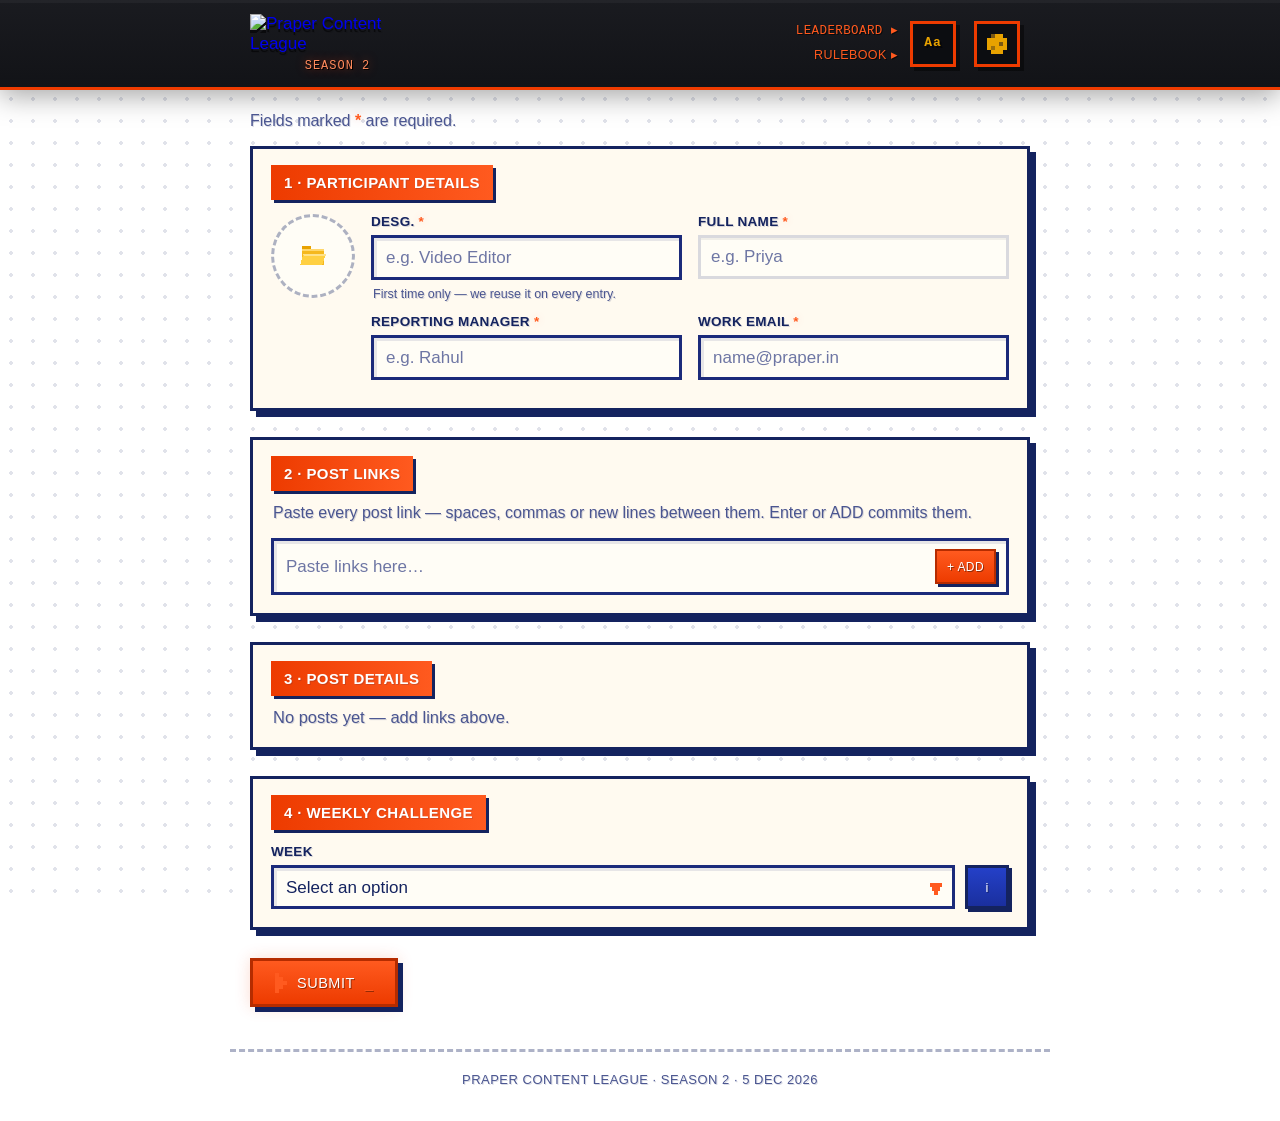
==== commit 2eb1a6fe: "Round 40: mandatory Q4 + W-tab entry lists + trophies + settings tab + identity fix. FORM — section " ====
--- a/index.html
+++ b/index.html
@@ -30,7 +30,7 @@
 
   <!-- PCL custom form engine — no form framework. js/app.js renders the
        chips, post rows and lightbox into this markup. -->
-  <link rel="stylesheet" href="css/theme.css" />
+  <link rel="stylesheet" href="css/theme.css?v=20261029a" />
 </head>
 <body>
   <!-- Arcade marquee: the PCL logo's native dark band, both themes.
@@ -184,9 +184,9 @@
         <p class="pcl-empty" id="postEmpty">No posts yet — add links above.</p>
       </section>
 
-      <!-- 4 · WEEKLY CHALLENGE (optional) -->
+      <!-- 4 · WEEKLY CHALLENGE (mandatory pick — a week or "Not entering") -->
       <section class="pcl-panel">
-        <h2 class="pcl-panel-title">4 &middot; Weekly Challenge <span class="pcl-opt">OPTIONAL</span></h2>
+        <h2 class="pcl-panel-title">4 &middot; Weekly Challenge</h2>
         <div class="pcl-field" data-field="challengeWeek">
           <label class="pcl-label" for="challengeWeek">Week</label>
           <div class="pcl-weekrow">
@@ -200,11 +200,12 @@
                     aria-label="About the weekly challenges"
                     title="About the weekly challenges">i</button>
           </div>
-          <p class="pcl-err">Required</p>
+          <p class="pcl-err">Select an option.</p>
         </div>
         <div class="pcl-field" data-field="challengeUrl" hidden>
           <label class="pcl-label" for="challengeUrl">Challenge link</label>
           <input class="pcl-input" id="challengeUrl" type="text" placeholder="https://…" />
+          <p class="pcl-chal-note" id="chalNote" hidden></p>
           <p class="pcl-err">Enter a valid link.</p>
         </div>
         <div class="pcl-field" data-field="additionalNotes" hidden>
@@ -308,6 +309,6 @@
   </div>
 
   <script src="js/gas-endpoint.js?v=20261027c"></script>
-  <script src="js/app.js"></script>
+  <script src="js/app.js?v=20261103a"></script>
 </body>
 </html>
--- a/css/theme.css
+++ b/css/theme.css
@@ -626,6 +626,28 @@
   color: var(--pcl-error);
   margin: 5px 2px 0;
 }
+
+/* ROUND 39 — challenge duplicate guard: the inline answer under the Q4
+   link field. Amber = your own earlier content (safe to submit, it gets
+   LINKED to the challenge); red = someone else's content (refused). */
+.pcl-chal-note {
+  margin: 8px 2px 0;
+  padding: 8px 10px;
+  font-size: 12px;
+  line-height: 1.45;
+  border: 2px solid var(--pcl-warn, #b45309);
+  border-radius: 6px;
+  background: rgba(180, 83, 9, 0.08);
+  color: var(--pcl-text, #17181d);
+}
+.pcl-chal-note.is-mine { border-color: var(--pcl-warn, #b45309); }
+.pcl-chal-note.is-taken {
+  border-color: var(--pcl-error, #c02626);
+  background: rgba(192, 38, 38, 0.07);
+}
+.pcl-chal-note b { font-family: var(--pcl-font-title, inherit); }
+.pcl-chal-note a { font-weight: 700; color: inherit; }
+.pcl-chal-note[hidden] { display: none; }
 .pcl-field.is-error .pcl-err,
 .pcl-cell.is-error .pcl-err { display: block; }
 
